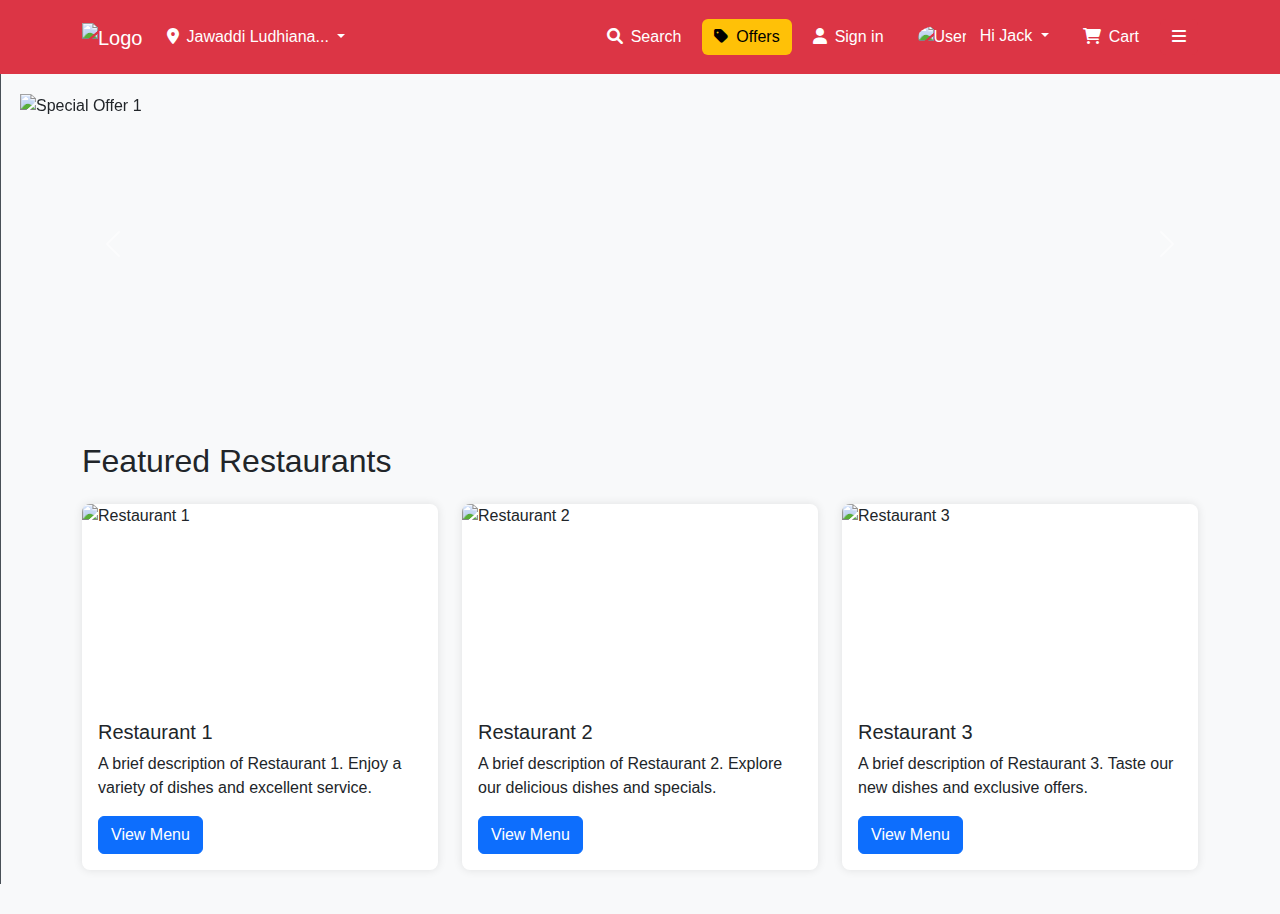
==== index.html @ 4e654ac8 "Add files via upload" ====
<!DOCTYPE html>
<html lang="en">

<head>
    <meta charset="UTF-8">
    <meta name="viewport" content="width=device-width, initial-scale=1.0">
    <title>Food Delivery Website</title>
    <link href="https://cdnjs.cloudflare.com/ajax/libs/bootstrap/5.1.3/css/bootstrap.min.css" rel="stylesheet">
    <link href="https://cdnjs.cloudflare.com/ajax/libs/font-awesome/6.0.0-beta3/css/all.min.css" rel="stylesheet">
    <style>
        /* General Styles */
        body {
            font-family: Arial, sans-serif;
            margin: 0;
            padding: 0;
            background-color: #f8f9fa;
        }

        /* Navbar Styles */
        .bg-primary-style2 {
            background-color: #dc3545;
        }

        .navbar {
            padding: 1rem;
        }

        .navbar-nav .nav-link {
            color: #ffffff;
            padding: 0.5rem 1rem;
            transition: background-color 0.3s ease;
        }

        .navbar-nav .nav-link:hover {
            background-color: rgba(255, 255, 255, 0.1);
            border-radius: 4px;
        }

        .btn-navbar {
            color: #ffffff;
        }

        .btn-offers {
            background-color: #ffc107;
            color: #000000;
            border: none;
        }

        .dropdown-menu {
            border: none;
            box-shadow: 0 0.5rem 1rem rgba(0, 0, 0, 0.15);
        }

        .dropdown-item:hover {
            background-color: #e9ecef;
        }

        .header-user {
            width: 30px;
            height: 30px;
            object-fit: cover;
        }

        /* Sidebar Styles */
        .sidebar {
            width: 0;
            height: 90vh;
            background-color: #343a40;
            color: #ffffff;
            border-right: 1px solid #495057;
            overflow-y: auto;
            transition: width 0.3s ease;
            position: fixed;
            top: 10;
            left: 0;
            z-index: 1000;
        }

        .sidebar-menu {
            list-style-type: none;
            padding: 0;
            margin: 0;
        }

        .sidebar-menu li {
            padding: 15px 20px;
            display: flex;
            align-items: center;
            color: #ffffff;
        }

        .sidebar-menu li:hover {
            background-color: #495057;
        }

        .sidebar-menu li i {
            margin-right: 10px;
        }

        .sidebar-menu li span {
            flex: 1;
        }

        .sidebar-menu .submenu-indicator {
            color: #adb5bd;
        }

        .sidebar-footer {
            position: absolute;
            bottom: 0;
            width: 100%;
            display: flex;
            justify-content: space-around;
            padding: 15px 0;
            border-top: 1px solid #495057;
        }

        .sidebar-footer a {
            color: #ffffff;
            text-decoration: none;
            display: flex;
            flex-direction: column;
            align-items: center;
        }

        .sidebar-footer i {
            font-size: 1.2em;
        }

        /* Content Styles */
        .content {
            margin-left: 0;
            transition: margin-left 0.3s ease;
            padding: 20px;
        }

        .content.sidebar-open {
            margin-left: 250px;
        }

        /* Toggle Button */
        .btn-navbar-toggle {
            color: #ffffff;
            background-color: #dc3545;
            border: none;
        }

        .btn-navbar-toggle:hover {
            background-color: #c82333;
        }

        /* Restaurant and Carousel Styles */
        .restaurant-card {
            border: none;
            border-radius: 8px;
            overflow: hidden;
            box-shadow: 0 0 10px rgba(0, 0, 0, 0.1);
        }

        .restaurant-card img {
            object-fit: cover;
            height: 200px;
            width: 100%;
        }

        .carousel-item img {
            height: 300px;
            object-fit: cover;
            width: 100%;
        }

        .offers-section {
            margin-top: 20px;
        }
    </style>
</head>

<body>
    <header class="bg-primary-style2">
        <nav class="navbar navbar-expand-lg navbar-dark">
            <div class="container">
                <a class="navbar-brand" href="home.html">
                    <img src="https://w7.pngwing.com/pngs/490/22/png-transparent-computer-icons-purchase-order-blog-order-miscellaneous-text-rectangle-thumbnail.png"
                        alt="Logo" class="img-fluid" style="max-height: 40px;">
                </a>
                <button class="navbar-toggler" type="button" data-bs-toggle="collapse" data-bs-target="#navbarNav"
                    aria-controls="navbarNav" aria-expanded="false" aria-label="Toggle navigation">
                    <span class="navbar-toggler-icon"></span>
                </button>
                <div class="collapse navbar-collapse" id="navbarNav">
                    <ul class="navbar-nav me-auto mb-2 mb-lg-0">
                        <li class="nav-item dropdown">
                            <a class="nav-link dropdown-toggle" href="#" id="locationDropdown" role="button"
                                data-bs-toggle="dropdown" aria-expanded="false">
                                <i class="fas fa-map-marker-alt me-2"></i>Jawaddi Ludhiana...
                            </a>
                            <ul class="dropdown-menu" aria-labelledby="locationDropdown">
                                <li><a class="dropdown-item" href="#">New York, USA</a></li>
                                <li><a class="dropdown-item" href="#">London, UK</a></li>
                                <li><a class="dropdown-item" href="#">Paris, France</a></li>
                            </ul>
                        </li>
                    </ul>
                    <div class="d-flex align-items-center">
                        <a href="search.html" class="btn btn-navbar me-2">
                            <i class="fas fa-search me-2"></i>Search
                        </a>
                        <a href="offers.html" class="btn btn-offers me-2">
                            <i class="fas fa-tag me-2"></i>Offers
                        </a>
                        <a href="login.html" class="btn btn-navbar me-2">
                            <i class="fas fa-user me-2"></i>Sign in
                        </a>
                        <div class="dropdown">
                            <button class="btn btn-navbar dropdown-toggle" type="button" id="userDropdown"
                                data-bs-toggle="dropdown" aria-expanded="false">
                                <img src="https://wac-cdn.atlassian.com/dam/jcr:ba03a215-2f45-40f5-8540-b2015223c918/Max-R_Headshot%20(1).jpg?cdnVersion=2211"
                                    alt="User" class="rounded-circle header-user me-2">
                                Hi Jack
                            </button>
                            <ul class="dropdown-menu dropdown-menu-end" aria-labelledby="userDropdown">
                                <li><a class="dropdown-item" href="profile.html">My account</a></li>
                                <li><a class="dropdown-item" href="faq.html">Delivery support</a></li>
                                <li><a class="dropdown-item" href="contact-us.html">Contact us</a></li>
                                <li>
                                    <hr class="dropdown-divider">
                                </li>
                                <li><a class="dropdown-item" href="terms.html">Terms of use</a></li>
                                <li><a class="dropdown-item" href="privacy.html">Privacy policy</a></li>
                                <li>
                                    <hr class="dropdown-divider">
                                </li>
                                <li><a class="dropdown-item" href="login.html">Logout</a></li>
                            </ul>
                        </div>
                        <a href="checkout.html" class="btn btn-navbar ms-2">
                            <i class="fas fa-shopping-cart me-2"></i>Cart
                        </a>
                        <!-- Toggle Button -->
                        <button class="btn btn-navbar btn-navbar-toggle ms-2" id="toggleButton"
                            onclick="toggleSidebar()">
                            <i class="fas fa-bars" id="toggleIcon"></i>
                        </button>
                    </div>
                </div>
            </div>
        </nav>
    </header>

    <!-- Sidebar -->
    <div id="mySidebar" class="sidebar">
        <ul class="sidebar-menu">
            <li><i class="fas fa-home"></i><span>Homepage</span></li>
            <li><i class="fas fa-list"></i><span>My Orders</span></li>
            <li><i class="fas fa-heart"></i><span>Favorites</span></li>
            <li><i class="fas fa-chart-line"></i><span>Trending</span></li>
            <li><i class="fas fa-star"></i><span>Most Popular</span></li>
            <li><i class="fas fa-utensils"></i><span>Restaurant Detail</span></li>
            <li><i class="fas fa-map-marker-alt"></i><span>Live Map</span></li>
            <li><i class="fas fa-user"></i><span>Profile</span><i class="fas fa-chevron-right submenu-indicator"></i>
            </li>
        </ul>
        <div class="sidebar-footer">
            <a href="#"><i class="fas fa-home"></i><span>Home</span></a>
            <a href="#"><i class="fas fa-question-circle"></i><span>FAQ</span></a>
            <a href="#"><i class="fas fa-phone"></i><span>Help</span></a>
        </div>
    </div>

    <div class="content" id="content">
        <!-- Carousel for Offers -->
        <div id="offersCarousel" class="carousel slide">
            <div class="carousel-inner">
                <div class="carousel-item active">
                    <img src="https://via.placeholder.com/1200x300?text=Special+Offer+1" class="d-block w-100"
                        alt="Special Offer 1">
                </div>
                <div class="carousel-item">
                    <img src="https://via.placeholder.com/1200x300?text=Special+Offer+2" class="d-block w-100"
                        alt="Special Offer 2">
                </div>
                <div class="carousel-item">
                    <img src="https://via.placeholder.com/1200x300?text=Special+Offer+3" class="d-block w-100"
                        alt="Special Offer 3">
                </div>
            </div>
            <button class="carousel-control-prev" type="button" data-bs-target="#offersCarousel" data-bs-slide="prev">
                <span class="carousel-control-prev-icon" aria-hidden="true"></span>
                <span class="visually-hidden">Previous</span>
            </button>
            <button class="carousel-control-next" type="button" data-bs-target="#offersCarousel" data-bs-slide="next">
                <span class="carousel-control-next-icon" aria-hidden="true"></span>
                <span class="visually-hidden">Next</span>
            </button>
        </div>

        <!-- Featured Restaurants -->
        <div class="container mt-5">
            <h2 class="mb-4">Featured Restaurants</h2>
            <div class="row">
                <div class="col-md-4 mb-4">
                    <div class="card restaurant-card">
                        <img src="https://via.placeholder.com/350x200?text=Restaurant+1" class="card-img-top"
                            alt="Restaurant 1">
                        <div class="card-body">
                            <h5 class="card-title">Restaurant 1</h5>
                            <p class="card-text">A brief description of Restaurant 1. Enjoy a variety of dishes and
                                excellent service.</p>
                            <a href="#" class="btn btn-primary">View Menu</a>
                        </div>
                    </div>
                </div>
                <div class="col-md-4 mb-4">
                    <div class="card restaurant-card">
                        <img src="https://via.placeholder.com/350x200?text=Restaurant+2" class="card-img-top"
                            alt="Restaurant 2">
                        <div class="card-body">
                            <h5 class="card-title">Restaurant 2</h5>
                            <p class="card-text">A brief description of Restaurant 2. Explore our delicious dishes and
                                specials.</p>
                            <a href="#" class="btn btn-primary">View Menu</a>
                        </div>
                    </div>
                </div>
                <div class="col-md-4 mb-4">
                    <div class="card restaurant-card">
                        <img src="https://via.placeholder.com/350x200?text=Restaurant+3" class="card-img-top"
                            alt="Restaurant 3">
                        <div class="card-body">
                            <h5 class="card-title">Restaurant 3</h5>
                            <p class="card-text">A brief description of Restaurant 3. Taste our new dishes and exclusive
                                offers.</p>
                            <a href="#" class="btn btn-primary">View Menu</a>
                        </div>
                    </div>
                </div>
            </div>
        </div>
    </div>

    <script>
        let sidebarOpen = false;

        function toggleSidebar() {
            const sidebar = document.getElementById("mySidebar");
            const toggleIcon = document.getElementById("toggleIcon");
            const content = document.getElementById("content");

            if (sidebarOpen) {
                // Close the sidebar
                sidebar.style.width = "0";
                content.classList.remove("sidebar-open");
                toggleIcon.classList.remove("fa-times");
                toggleIcon.classList.add("fa-bars");
            } else {
                // Open the sidebar
                sidebar.style.width = "250px";
                content.classList.add("sidebar-open");
                toggleIcon.classList.remove("fa-bars");
                toggleIcon.classList.add("fa-times");
            }

            sidebarOpen = !sidebarOpen;
        }
    </script>

    <script src="https://cdnjs.cloudflare.com/ajax/libs/bootstrap/5.1.3/js/bootstrap.bundle.min.js"></script>
</body>

</html>
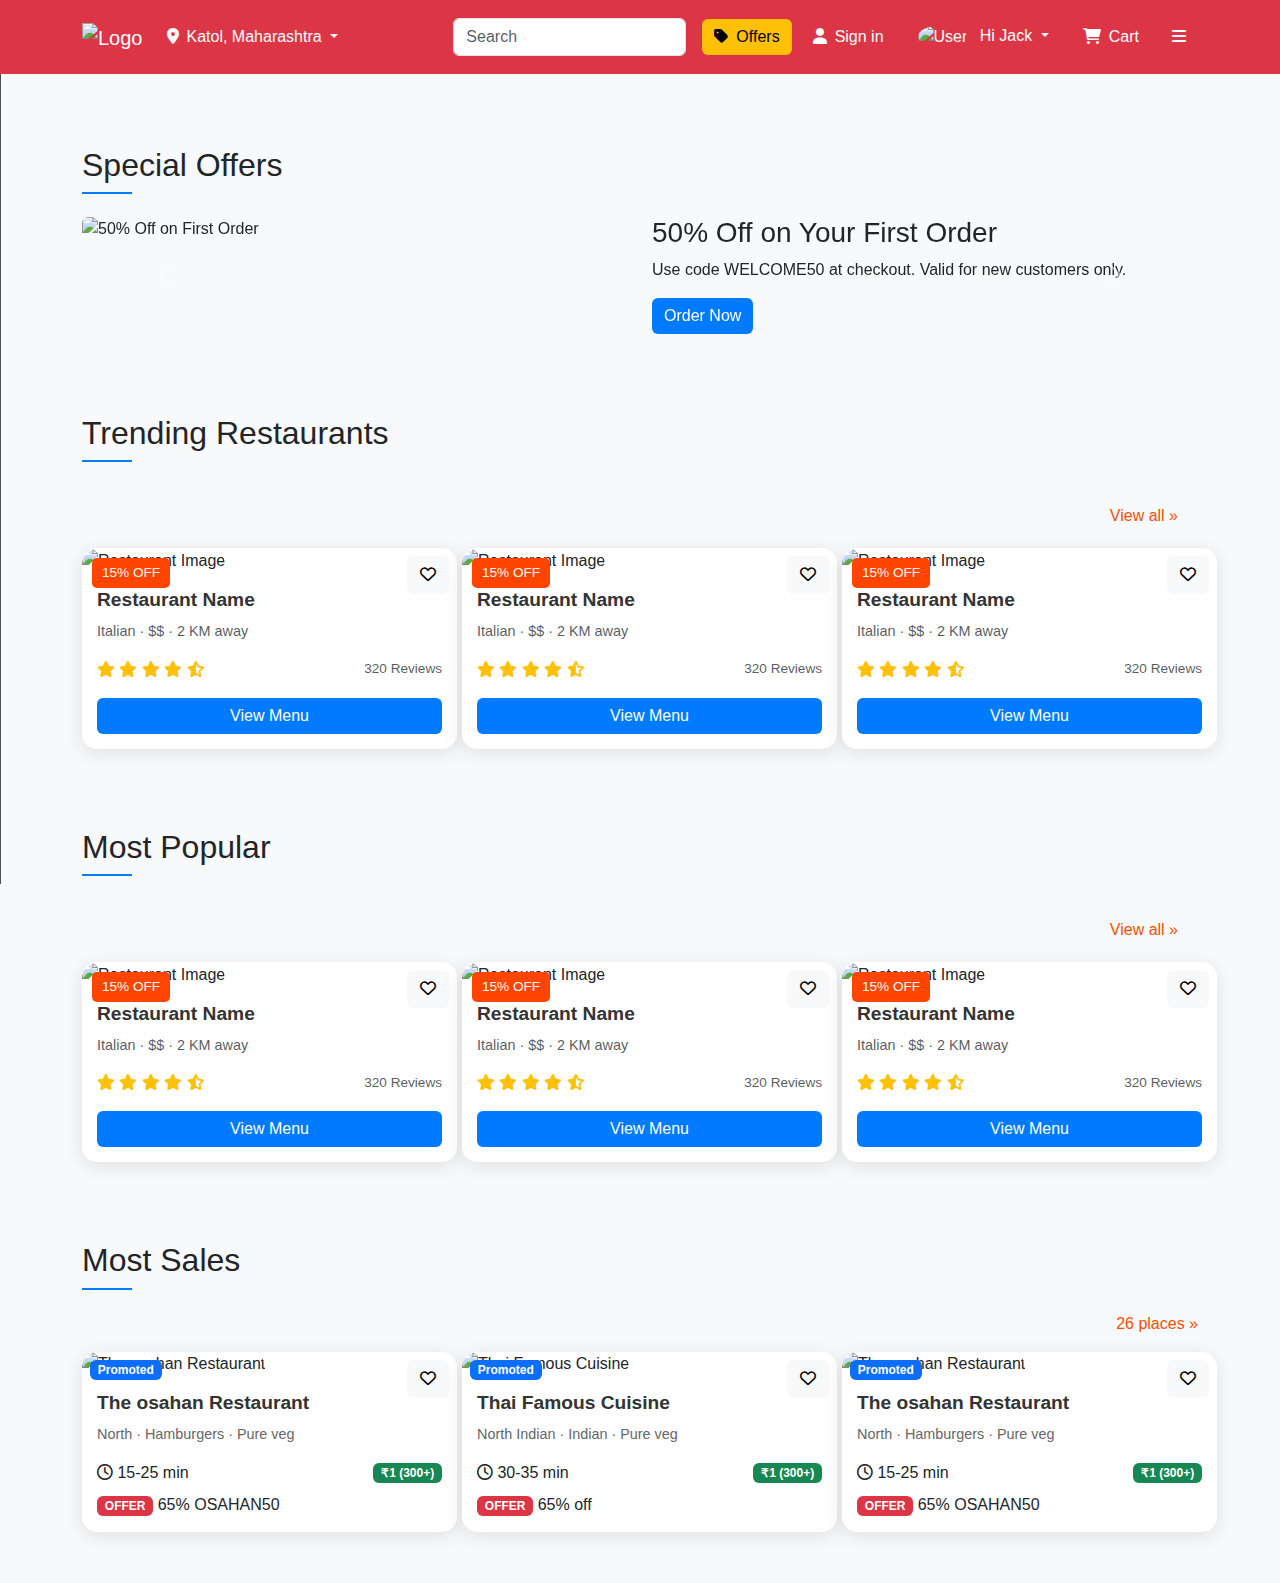
==== commit 12868fcc: "Add files via upload" ====
--- a/index.html
+++ b/index.html
@@ -7,172 +7,9 @@
     <title>Food Delivery Website</title>
     <link href="https://cdnjs.cloudflare.com/ajax/libs/bootstrap/5.1.3/css/bootstrap.min.css" rel="stylesheet">
     <link href="https://cdnjs.cloudflare.com/ajax/libs/font-awesome/6.0.0-beta3/css/all.min.css" rel="stylesheet">
-    <style>
-        /* General Styles */
-        body {
-            font-family: Arial, sans-serif;
-            margin: 0;
-            padding: 0;
-            background-color: #f8f9fa;
-        }
-
-        /* Navbar Styles */
-        .bg-primary-style2 {
-            background-color: #dc3545;
-        }
-
-        .navbar {
-            padding: 1rem;
-        }
-
-        .navbar-nav .nav-link {
-            color: #ffffff;
-            padding: 0.5rem 1rem;
-            transition: background-color 0.3s ease;
-        }
-
-        .navbar-nav .nav-link:hover {
-            background-color: rgba(255, 255, 255, 0.1);
-            border-radius: 4px;
-        }
-
-        .btn-navbar {
-            color: #ffffff;
-        }
-
-        .btn-offers {
-            background-color: #ffc107;
-            color: #000000;
-            border: none;
-        }
-
-        .dropdown-menu {
-            border: none;
-            box-shadow: 0 0.5rem 1rem rgba(0, 0, 0, 0.15);
-        }
-
-        .dropdown-item:hover {
-            background-color: #e9ecef;
-        }
-
-        .header-user {
-            width: 30px;
-            height: 30px;
-            object-fit: cover;
-        }
-
-        /* Sidebar Styles */
-        .sidebar {
-            width: 0;
-            height: 90vh;
-            background-color: #343a40;
-            color: #ffffff;
-            border-right: 1px solid #495057;
-            overflow-y: auto;
-            transition: width 0.3s ease;
-            position: fixed;
-            top: 10;
-            left: 0;
-            z-index: 1000;
-        }
-
-        .sidebar-menu {
-            list-style-type: none;
-            padding: 0;
-            margin: 0;
-        }
-
-        .sidebar-menu li {
-            padding: 15px 20px;
-            display: flex;
-            align-items: center;
-            color: #ffffff;
-        }
-
-        .sidebar-menu li:hover {
-            background-color: #495057;
-        }
-
-        .sidebar-menu li i {
-            margin-right: 10px;
-        }
-
-        .sidebar-menu li span {
-            flex: 1;
-        }
-
-        .sidebar-menu .submenu-indicator {
-            color: #adb5bd;
-        }
-
-        .sidebar-footer {
-            position: absolute;
-            bottom: 0;
-            width: 100%;
-            display: flex;
-            justify-content: space-around;
-            padding: 15px 0;
-            border-top: 1px solid #495057;
-        }
-
-        .sidebar-footer a {
-            color: #ffffff;
-            text-decoration: none;
-            display: flex;
-            flex-direction: column;
-            align-items: center;
-        }
-
-        .sidebar-footer i {
-            font-size: 1.2em;
-        }
-
-        /* Content Styles */
-        .content {
-            margin-left: 0;
-            transition: margin-left 0.3s ease;
-            padding: 20px;
-        }
-
-        .content.sidebar-open {
-            margin-left: 250px;
-        }
-
-        /* Toggle Button */
-        .btn-navbar-toggle {
-            color: #ffffff;
-            background-color: #dc3545;
-            border: none;
-        }
-
-        .btn-navbar-toggle:hover {
-            background-color: #c82333;
-        }
-
-        /* Restaurant and Carousel Styles */
-        .restaurant-card {
-            border: none;
-            border-radius: 8px;
-            overflow: hidden;
-            box-shadow: 0 0 10px rgba(0, 0, 0, 0.1);
-        }
-
-        .restaurant-card img {
-            object-fit: cover;
-            height: 200px;
-            width: 100%;
-        }
-
-        .carousel-item img {
-            height: 300px;
-            object-fit: cover;
-            width: 100%;
-        }
-
-        .offers-section {
-            margin-top: 20px;
-        }
-    </style>
+    <link rel="stylesheet" href="https://fonts.googleapis.com/css?family=Lato:400,400i,700">
+    <link rel="stylesheet" href="style_sheets/style.css">
+    <link rel="icon" type="image/x-icon" href="https://www.transparentpng.com/thumb/food/Ha2HDD-food-cut-out-png.png">
 </head>
 
 <body>
@@ -192,19 +29,19 @@
                         <li class="nav-item dropdown">
                             <a class="nav-link dropdown-toggle" href="#" id="locationDropdown" role="button"
                                 data-bs-toggle="dropdown" aria-expanded="false">
-                                <i class="fas fa-map-marker-alt me-2"></i>Jawaddi Ludhiana...
+                                <i class="fas fa-map-marker-alt me-2"></i>Katol, Maharashtra
                             </a>
                             <ul class="dropdown-menu" aria-labelledby="locationDropdown">
-                                <li><a class="dropdown-item" href="#">New York, USA</a></li>
-                                <li><a class="dropdown-item" href="#">London, UK</a></li>
-                                <li><a class="dropdown-item" href="#">Paris, France</a></li>
+                                <li><a class="dropdown-item" href="#">Warud, Maharashtra</a></li>
+                                <li><a class="dropdown-item" href="#">Paradsinga, Maharashtra</a></li>
+                                <li><a class="dropdown-item" href="#">Savargaon, Maharashtra</a></li>
                             </ul>
                         </li>
                     </ul>
                     <div class="d-flex align-items-center">
-                        <a href="search.html" class="btn btn-navbar me-2">
-                            <i class="fas fa-search me-2"></i>Search
-                        </a>
+                        <form class="d-flex me-2">
+                            <input class="form-control me-2" type="search" placeholder="Search" aria-label="Search">
+                        </form>
                         <a href="offers.html" class="btn btn-offers me-2">
                             <i class="fas fa-tag me-2"></i>Offers
                         </a>
@@ -267,104 +104,338 @@
         </div>
     </div>
 
-    <div class="content" id="content">
-        <!-- Carousel for Offers -->
-        <div id="offersCarousel" class="carousel slide">
-            <div class="carousel-inner">
-                <div class="carousel-item active">
-                    <img src="https://via.placeholder.com/1200x300?text=Special+Offer+1" class="d-block w-100"
-                        alt="Special Offer 1">
-                </div>
-                <div class="carousel-item">
-                    <img src="https://via.placeholder.com/1200x300?text=Special+Offer+2" class="d-block w-100"
-                        alt="Special Offer 2">
-                </div>
-                <div class="carousel-item">
-                    <img src="https://via.placeholder.com/1200x300?text=Special+Offer+3" class="d-block w-100"
-                        alt="Special Offer 3">
-                </div>
-            </div>
-            <button class="carousel-control-prev" type="button" data-bs-target="#offersCarousel" data-bs-slide="prev">
-                <span class="carousel-control-prev-icon" aria-hidden="true"></span>
-                <span class="visually-hidden">Previous</span>
-            </button>
-            <button class="carousel-control-next" type="button" data-bs-target="#offersCarousel" data-bs-slide="next">
-                <span class="carousel-control-next-icon" aria-hidden="true"></span>
-                <span class="visually-hidden">Next</span>
-            </button>
+    <div id="content" class="content">
+        <!-- Improved Offers Section -->
+        <section class="offers-section">
+            <div class="container">
+                <h2 class="section-title">Special Offers</h2>
+                <div id="offersCarousel" class="carousel slide" data-bs-ride="carousel">
+                    <div class="carousel-inner">
+                        <div class="carousel-item active">
+                            <div class="row">
+                                <div class="col-md-6">
+                                    <img src="https://via.placeholder.com/600x300?text=50%+Off+on+First+Order"
+                                        alt="50% Off on First Order" class="img-fluid rounded">
+                                </div>
+                                <div class="col-md-6 d-flex align-items-center">
+                                    <div>
+                                        <h3>50% Off on Your First Order</h3>
+                                        <p>Use code WELCOME50 at checkout. Valid for new customers only.</p>
+                                        <a href="#" class="btn btn-primary">Order Now</a>
+                                    </div>
+                                </div>
+                            </div>
+                        </div>
+                        <div class="carousel-item">
+                            <div class="row">
+                                <div class="col-md-6">
+                                    <img src="https://via.placeholder.com/600x300?text=Free+Delivery"
+                                        alt="Free Delivery" class="img-fluid rounded">
+                                </div>
+                                <div class="col-md-6 d-flex align-items-center">
+                                    <div>
+                                        <h3>Free Delivery on Orders Over $30</h3>
+                                        <p>Enjoy free delivery on all orders above $30. Limited time offer!</p>
+                                        <a href="#" class="btn btn-primary">Explore Menu</a>
+                                    </div>
+                                </div>
+                            </div>
+                        </div>
+                    </div>
+                    <button class="carousel-control-prev" type="button" data-bs-target="#offersCarousel"
+                        data-bs-slide="prev">
+                        <span class="carousel-control-prev-icon" aria-hidden="true"></span>
+                        <span class="visually-hidden">Previous</span>
+                    </button>
+                    <button class="carousel-control-next" type="button" data-bs-target="#offersCarousel"
+                        data-bs-slide="next">
+                        <span class="carousel-control-next-icon" aria-hidden="true"></span>
+                        <span class="visually-hidden">Next</span>
+                    </button>
+                </div>
+            </div>
+        </section>
+
+        <div class="container mt-5">
+            <h2 class="section-title">Trending Restaurants</h2>
+            <a href="trending.html" class=" btn-link"
+                style="display: flex; justify-content: flex-end; color: rgb(244, 80, 4); margin: 20px; text-decoration: none;">View
+                all »</a>
+            <div class="row">
+                <div class="col-md-4 mb-4">
+                    <div class="card restaurant-card">
+                        <div class="card-media position-relative">
+                            <img src="https://via.placeholder.com/350x200" class="card-img-top" alt="Restaurant Image">
+                            <div class="card-offer-badge">15% OFF</div>
+                            <button class="btn btn-light position-absolute top-0 end-0 m-2"><i
+                                    class="far fa-heart"></i></button>
+                        </div>
+                        <div class="card-body">
+                            <h5 class="card-title">Restaurant Name</h5>
+                            <p class="card-text text-muted">Italian · $$ · 2 KM away</p>
+                            <div class="ratings d-flex justify-content-between align-items-center">
+                                <div class="stars text-warning">
+                                    <span class="fa fa-star"></span>
+                                    <span class="fa fa-star"></span>
+                                    <span class="fa fa-star"></span>
+                                    <span class="fa fa-star"></span>
+                                    <span class="fa fa-star-half-alt"></span>
+                                </div>
+                                <span class="reviews text-muted">320 Reviews</span>
+                            </div>
+                            <a href="#" class="btn btn-primary mt-3 w-100">View Menu</a>
+                        </div>
+                    </div>
+                </div>
+                <div class="col-md-4 mb-4">
+                    <div class="card restaurant-card">
+                        <div class="card-media position-relative">
+                            <img src="https://via.placeholder.com/350x200" class="card-img-top" alt="Restaurant Image">
+                            <div class="card-offer-badge">15% OFF</div>
+                            <button class="btn btn-light position-absolute top-0 end-0 m-2"><i
+                                    class="far fa-heart"></i></button>
+                        </div>
+                        <div class="card-body">
+                            <h5 class="card-title">Restaurant Name</h5>
+                            <p class="card-text text-muted">Italian · $$ · 2 KM away</p>
+                            <div class="ratings d-flex justify-content-between align-items-center">
+                                <div class="stars text-warning">
+                                    <span class="fa fa-star"></span>
+                                    <span class="fa fa-star"></span>
+                                    <span class="fa fa-star"></span>
+                                    <span class="fa fa-star"></span>
+                                    <span class="fa fa-star-half-alt"></span>
+                                </div>
+                                <span class="reviews text-muted">320 Reviews</span>
+                            </div>
+                            <a href="#" class="btn btn-primary mt-3 w-100">View Menu</a>
+                        </div>
+                    </div>
+                </div>
+                <div class="col-md-4 mb-4">
+                    <div class="card restaurant-card">
+                        <div class="card-media position-relative">
+                            <img src="https://via.placeholder.com/350x200" class="card-img-top" alt="Restaurant Image">
+                            <div class="card-offer-badge">15% OFF</div>
+                            <button class="btn btn-light position-absolute top-0 end-0 m-2"><i
+                                    class="far fa-heart"></i></button>
+                        </div>
+                        <div class="card-body">
+                            <h5 class="card-title">Restaurant Name</h5>
+                            <p class="card-text text-muted">Italian · $$ · 2 KM away</p>
+                            <div class="ratings d-flex justify-content-between align-items-center">
+                                <div class="stars text-warning">
+                                    <span class="fa fa-star"></span>
+                                    <span class="fa fa-star"></span>
+                                    <span class="fa fa-star"></span>
+                                    <span class="fa fa-star"></span>
+                                    <span class="fa fa-star-half-alt"></span>
+                                </div>
+                                <span class="reviews text-muted">320 Reviews</span>
+                            </div>
+                            <a href="#" class="btn btn-primary mt-3 w-100">View Menu</a>
+                        </div>
+                    </div>
+                </div>
+                <!-- Repeat for other restaurants -->
+            </div>
         </div>
-
-        <!-- Featured Restaurants -->
         <div class="container mt-5">
-            <h2 class="mb-4">Featured Restaurants</h2>
+            <h2 class="section-title">Most Popular</h2>
+            <a href="popular.html" class=" btn-link"
+                style="display: flex; justify-content: flex-end; color: rgb(244, 80, 4); margin: 20px; text-decoration: none;">View
+                all »</a>
             <div class="row">
                 <div class="col-md-4 mb-4">
                     <div class="card restaurant-card">
-                        <img src="https://via.placeholder.com/350x200?text=Restaurant+1" class="card-img-top"
-                            alt="Restaurant 1">
-                        <div class="card-body">
-                            <h5 class="card-title">Restaurant 1</h5>
-                            <p class="card-text">A brief description of Restaurant 1. Enjoy a variety of dishes and
-                                excellent service.</p>
-                            <a href="#" class="btn btn-primary">View Menu</a>
-                        </div>
-                    </div>
-                </div>
-                <div class="col-md-4 mb-4">
-                    <div class="card restaurant-card">
-                        <img src="https://via.placeholder.com/350x200?text=Restaurant+2" class="card-img-top"
-                            alt="Restaurant 2">
-                        <div class="card-body">
-                            <h5 class="card-title">Restaurant 2</h5>
-                            <p class="card-text">A brief description of Restaurant 2. Explore our delicious dishes and
-                                specials.</p>
-                            <a href="#" class="btn btn-primary">View Menu</a>
-                        </div>
-                    </div>
-                </div>
-                <div class="col-md-4 mb-4">
-                    <div class="card restaurant-card">
-                        <img src="https://via.placeholder.com/350x200?text=Restaurant+3" class="card-img-top"
-                            alt="Restaurant 3">
-                        <div class="card-body">
-                            <h5 class="card-title">Restaurant 3</h5>
-                            <p class="card-text">A brief description of Restaurant 3. Taste our new dishes and exclusive
-                                offers.</p>
-                            <a href="#" class="btn btn-primary">View Menu</a>
-                        </div>
-                    </div>
-                </div>
+                        <div class="card-media position-relative">
+                            <img src="https://via.placeholder.com/350x200" class="card-img-top" alt="Restaurant Image">
+                            <div class="card-offer-badge">15% OFF</div>
+                            <button class="btn btn-light position-absolute top-0 end-0 m-2"><i
+                                    class="far fa-heart"></i></button>
+                        </div>
+                        <div class="card-body">
+                            <h5 class="card-title">Restaurant Name</h5>
+                            <p class="card-text text-muted">Italian · $$ · 2 KM away</p>
+                            <div class="ratings d-flex justify-content-between align-items-center">
+                                <div class="stars text-warning">
+                                    <span class="fa fa-star"></span>
+                                    <span class="fa fa-star"></span>
+                                    <span class="fa fa-star"></span>
+                                    <span class="fa fa-star"></span>
+                                    <span class="fa fa-star-half-alt"></span>
+                                </div>
+                                <span class="reviews text-muted">320 Reviews</span>
+                            </div>
+                            <a href="#" class="btn btn-primary mt-3 w-100">View Menu</a>
+                        </div>
+                    </div>
+                </div>
+                <div class="col-md-4 mb-4">
+                    <div class="card restaurant-card">
+                        <div class="card-media position-relative">
+                            <img src="https://via.placeholder.com/350x200" class="card-img-top" alt="Restaurant Image">
+                            <div class="card-offer-badge">15% OFF</div>
+                            <button class="btn btn-light position-absolute top-0 end-0 m-2"><i
+                                    class="far fa-heart"></i></button>
+                        </div>
+                        <div class="card-body">
+                            <h5 class="card-title">Restaurant Name</h5>
+                            <p class="card-text text-muted">Italian · $$ · 2 KM away</p>
+                            <div class="ratings d-flex justify-content-between align-items-center">
+                                <div class="stars text-warning">
+                                    <span class="fa fa-star"></span>
+                                    <span class="fa fa-star"></span>
+                                    <span class="fa fa-star"></span>
+                                    <span class="fa fa-star"></span>
+                                    <span class="fa fa-star-half-alt"></span>
+                                </div>
+                                <span class="reviews text-muted">320 Reviews</span>
+                            </div>
+                            <a href="#" class="btn btn-primary mt-3 w-100">View Menu</a>
+                        </div>
+                    </div>
+                </div>
+                <div class="col-md-4 mb-4">
+                    <div class="card restaurant-card">
+                        <div class="card-media position-relative">
+                            <img src="https://via.placeholder.com/350x200" class="card-img-top" alt="Restaurant Image">
+                            <div class="card-offer-badge">15% OFF</div>
+                            <button class="btn btn-light position-absolute top-0 end-0 m-2"><i
+                                    class="far fa-heart"></i></button>
+                        </div>
+                        <div class="card-body">
+                            <h5 class="card-title">Restaurant Name</h5>
+                            <p class="card-text text-muted">Italian · $$ · 2 KM away</p>
+                            <div class="ratings d-flex justify-content-between align-items-center">
+                                <div class="stars text-warning">
+                                    <span class="fa fa-star"></span>
+                                    <span class="fa fa-star"></span>
+                                    <span class="fa fa-star"></span>
+                                    <span class="fa fa-star"></span>
+                                    <span class="fa fa-star-half-alt"></span>
+                                </div>
+                                <span class="reviews text-muted">320 Reviews</span>
+                            </div>
+                            <a href="#" class="btn btn-primary mt-3 w-100">View Menu</a>
+                        </div>
+                    </div>
+                </div>
+                <!-- Repeat for other restaurants -->
             </div>
         </div>
-    </div>
-
-    <script>
-        let sidebarOpen = false;
-
-        function toggleSidebar() {
-            const sidebar = document.getElementById("mySidebar");
-            const toggleIcon = document.getElementById("toggleIcon");
-            const content = document.getElementById("content");
-
-            if (sidebarOpen) {
-                // Close the sidebar
-                sidebar.style.width = "0";
-                content.classList.remove("sidebar-open");
-                toggleIcon.classList.remove("fa-times");
-                toggleIcon.classList.add("fa-bars");
-            } else {
-                // Open the sidebar
-                sidebar.style.width = "250px";
-                content.classList.add("sidebar-open");
-                toggleIcon.classList.remove("fa-bars");
-                toggleIcon.classList.add("fa-times");
+        <div class="container mt-5">
+            <h2 class="section-title">Most Sales</h2>
+            <div class="d-flex justify-content-between align-items-center mb-3">
+                <span></span>
+                <a href="#" class="btn-link" style="color: rgb(244, 80, 4); text-decoration: none;">26 places »</a>
+            </div>
+
+            <div class="row">
+                <div class="col-md-4 mb-4">
+                    <div class="card restaurant-card">
+                        <div class="card-media position-relative">
+                            <img src="https://via.placeholder.com/350x200?text=The+osahan+Restaurant"
+                                class="card-img-top" alt="The osahan Restaurant">
+                            <span class="badge bg-primary position-absolute top-0 start-0 m-2">Promoted</span>
+                            <button class="btn btn-light position-absolute top-0 end-0 m-2"><i
+                                    class="far fa-heart"></i></button>
+                        </div>
+                        <div class="card-body">
+                            <h5 class="card-title">The osahan Restaurant</h5>
+                            <p class="card-text">North · Hamburgers · Pure veg</p>
+                            <div class="d-flex justify-content-between align-items-center">
+                                <span><i class="far fa-clock"></i> 15-25 min</span>
+                                <span class="badge bg-success">₹1 (300+)</span>
+                            </div>
+                            <div class="mt-2">
+                                <span class="badge bg-danger">OFFER</span>
+                                <span>65% OSAHAN50</span>
+                            </div>
+                        </div>
+                    </div>
+                </div>
+
+                <div class="col-md-4 mb-4">
+                    <div class="card restaurant-card">
+                        <div class="card-media position-relative">
+                            <img src="https://via.placeholder.com/350x200?text=Thai+Famous+Cuisine" class="card-img-top"
+                                alt="Thai Famous Cuisine">
+                            <span class="badge bg-primary position-absolute top-0 start-0 m-2">Promoted</span>
+                            <button class="btn btn-light position-absolute top-0 end-0 m-2"><i
+                                    class="far fa-heart"></i></button>
+                        </div>
+                        <div class="card-body">
+                            <h5 class="card-title">Thai Famous Cuisine</h5>
+                            <p class="card-text">North Indian · Indian · Pure veg</p>
+                            <div class="d-flex justify-content-between align-items-center">
+                                <span><i class="far fa-clock"></i> 30-35 min</span>
+                                <span class="badge bg-success">₹1 (300+)</span>
+                            </div>
+                            <div class="mt-2">
+                                <span class="badge bg-danger">OFFER</span>
+                                <span>65% off</span>
+                            </div>
+                        </div>
+                    </div>
+                </div>
+
+                <div class="col-md-4 mb-4">
+                    <div class="card restaurant-card">
+                        <div class="card-media position-relative">
+                            <img src="https://via.placeholder.com/350x200?text=The+osahan+Restaurant"
+                                class="card-img-top" alt="The osahan Restaurant">
+                            <span class="badge bg-primary position-absolute top-0 start-0 m-2">Promoted</span>
+                            <button class="btn btn-light position-absolute top-0 end-0 m-2"><i
+                                    class="far fa-heart"></i></button>
+                        </div>
+                        <div class="card-body">
+                            <h5 class="card-title">The osahan Restaurant</h5>
+                            <p class="card-text">North · Hamburgers · Pure veg</p>
+                            <div class="d-flex justify-content-between align-items-center">
+                                <span><i class="far fa-clock"></i> 15-25 min</span>
+                                <span class="badge bg-success">₹1 (300+)</span>
+                            </div>
+                            <div class="mt-2">
+                                <span class="badge bg-danger">OFFER</span>
+                                <span>65% OSAHAN50</span>
+                            </div>
+                        </div>
+                    </div>
+                </div>
+            </div>
+        </div>
+        <script>
+            let sidebarOpen = false;
+
+            function toggleSidebar() {
+                const sidebar = document.getElementById("mySidebar");
+                const toggleIcon = document.getElementById("toggleIcon");
+                const content = document.getElementById("content");
+                const body = document.body; // Reference to the body
+
+                if (sidebarOpen) {
+                    // Close the sidebar
+                    sidebar.style.width = "0";
+                    content.classList.remove("sidebar-open");
+                    toggleIcon.classList.remove("fa-times");
+                    toggleIcon.classList.add("fa-bars");
+                    body.classList.remove("sidebar-open"); // Remove class from body
+                } else {
+                    // Open the sidebar
+                    sidebar.style.width = "250px";
+                    content.classList.add("sidebar-open");
+                    toggleIcon.classList.remove("fa-bars");
+                    toggleIcon.classList.add("fa-times");
+                    body.classList.add("sidebar-open"); // Add class to body
+                }
+
+                sidebarOpen = !sidebarOpen;
             }
 
-            sidebarOpen = !sidebarOpen;
-        }
-    </script>
-
-    <script src="https://cdnjs.cloudflare.com/ajax/libs/bootstrap/5.1.3/js/bootstrap.bundle.min.js"></script>
+        </script>
+
+        <script src="https://cdnjs.cloudflare.com/ajax/libs/bootstrap/5.1.3/js/bootstrap.bundle.min.js"></script>
 </body>
 
 </html>--- a/style_sheets/style.css
+++ b/style_sheets/style.css
@@ -0,0 +1,283 @@
+ /* General Styles */
+ body {
+    font-family: Arial, sans-serif;
+    margin: 0;
+    padding: 0;
+    background-color: #f8f9fa;
+}
+
+/* Navbar Styles */
+.bg-primary-style2 {
+    background-color: #dc3545;
+}
+
+.navbar {
+    padding: 1rem;
+}
+
+.navbar-nav .nav-link {
+    color: #ffffff;
+    padding: 0.5rem 1rem;
+    transition: background-color 0.3s ease;
+}
+
+.navbar-nav .nav-link:hover {
+    background-color: rgba(255, 255, 255, 0.1);
+    border-radius: 4px;
+}
+
+.btn-navbar {
+    color: #ffffff;
+}
+
+.btn-offers {
+    background-color: #ffc107;
+    color: #000000;
+    border: none;
+}
+
+.dropdown-menu {
+    border: none;
+    box-shadow: 0 0.5rem 1rem rgba(0, 0, 0, 0.15);
+}
+
+.dropdown-item:hover {
+    background-color: #e9ecef;
+}
+
+.header-user {
+    width: 30px;
+    height: 30px;
+    object-fit: cover;
+}
+
+/* Sidebar Styles */
+.sidebar {
+    width: 0;
+    height: 90vh;
+    background-color: #343a40;
+    color: #ffffff;
+    border-right: 1px solid #495057;
+    overflow-y: auto;
+    transition: width 0.3s ease;
+    position: fixed;
+    top: 10;
+    left: 0;
+    z-index: 1000;
+}
+
+.sidebar-menu {
+    list-style-type: none;
+    padding: 0;
+    margin: 0;
+}
+
+.sidebar-menu li {
+    padding: 15px 20px;
+    display: flex;
+    align-items: center;
+    color: #ffffff;
+}
+
+.sidebar-menu li:hover {
+    background-color: #495057;
+}
+
+.sidebar-menu li i {
+    margin-right: 10px;
+}
+
+.sidebar-menu li span {
+    flex: 1;
+}
+
+.sidebar-menu .submenu-indicator {
+    color: #ffffff;
+}
+
+.sidebar-footer {
+    position: absolute;
+    bottom: 0;
+    width: 100%;
+    display: flex;
+    justify-content: space-around;
+    padding: 15px 0;
+    border-top: 1px solid #495057;
+}
+
+.sidebar-footer a {
+    color: #ffffff;
+    text-decoration: none;
+    display: flex;
+    flex-direction: column;
+    align-items: center;
+}
+
+.sidebar-footer i {
+    font-size: 1.2em;
+}
+
+body.sidebar-open {
+    overflow: hidden;
+}
+
+/* Content Styles */
+.content {
+    margin-left: 0;
+    transition: margin-left 0.3s ease;
+    padding: 20px;
+}
+
+.content.sidebar-open {
+    margin-left: 250px;
+}
+
+/* Toggle Button */
+.btn-navbar-toggle {
+    color: #ffffff;
+    background-color: #dc3545;
+    border: none;
+}
+
+.btn-navbar-toggle:hover {
+    background-color: #c82333;
+}
+
+/* Restaurant and Carousel Styles */
+.restaurant-card {
+    border: none;
+    border-radius: 8px;
+    overflow: hidden;
+    box-shadow: 0 0 10px rgba(0, 0, 0, 0.1);
+}
+
+.restaurant-card img {
+    object-fit: cover;
+    height: 200px;
+    width: 100%;
+}
+
+.carousel-item img {
+    height: 300px;
+    object-fit: cover;
+    width: 100%;
+}
+
+.offers-section {
+    margin-top: 20px;
+}
+
+.offers-section {
+    background-color: #f8f9fa;
+    padding: 2rem 0;
+}
+
+.restaurant-card {
+    transition: transform 0.3s;
+}
+
+.restaurant-card:hover {
+    transform: translateY(-5px);
+}
+
+.section-title {
+    position: relative;
+    display: inline-block;
+    margin-bottom: 2rem;
+}
+
+.section-title::after {
+    content: '';
+    position: absolute;
+    left: 0;
+    bottom: -10px;
+    width: 50px;
+    height: 2px;
+    background-color: #007bff;
+}
+
+.card-image-container {
+    position: relative;
+}
+
+.card-img-top {
+    width: 100%;
+    height: 180px;
+    object-fit: cover;
+}
+
+.card {
+    background-color: #fff;
+    box-shadow: 10px 10px 40px 2px rgba(128, 128, 128, 0.4);
+    display: inline-block;
+    width: 375px;
+    border-radius: 10px;
+}
+
+
+.restaurant-card {
+    background: #fff;
+    border-radius: 15px;
+    box-shadow: 0 4px 20px rgba(0, 0, 0, 0.1);
+    transition: transform 0.3s ease, box-shadow 0.3s ease;
+    overflow: hidden;
+}
+
+.restaurant-card:hover {
+    transform: translateY(-10px);
+    box-shadow: 0 6px 30px rgba(0, 0, 0, 0.15);
+}
+
+.card-media img {
+    width: 100%;
+    height: 220px;
+    object-fit: cover;
+    border-radius: 15px 15px 0 0;
+}
+
+.card-offer-badge {
+    position: absolute;
+    top: 10px;
+    left: 10px;
+    background-color: #ff4500;
+    color: white;
+    padding: 5px 10px;
+    border-radius: 5px;
+    font-size: 0.85em;
+}
+
+.card-body {
+    padding: 15px;
+}
+
+.card-title {
+    margin-bottom: 10px;
+    font-size: 1.2em;
+    font-weight: bold;
+    color: #333;
+}
+
+.card-text {
+    font-size: 0.9em;
+    color: #666;
+    margin-bottom: 15px;
+}
+
+.ratings .stars {
+    color: #ffc107;
+}
+
+.ratings .reviews {
+    font-size: 0.85em;
+    color: #999;
+}
+
+.btn-primary {
+    background-color: #007bff;
+    border: none;
+    transition: background-color 0.3s ease;
+}
+
+.btn-primary:hover {
+    background-color: #0056b3;
+}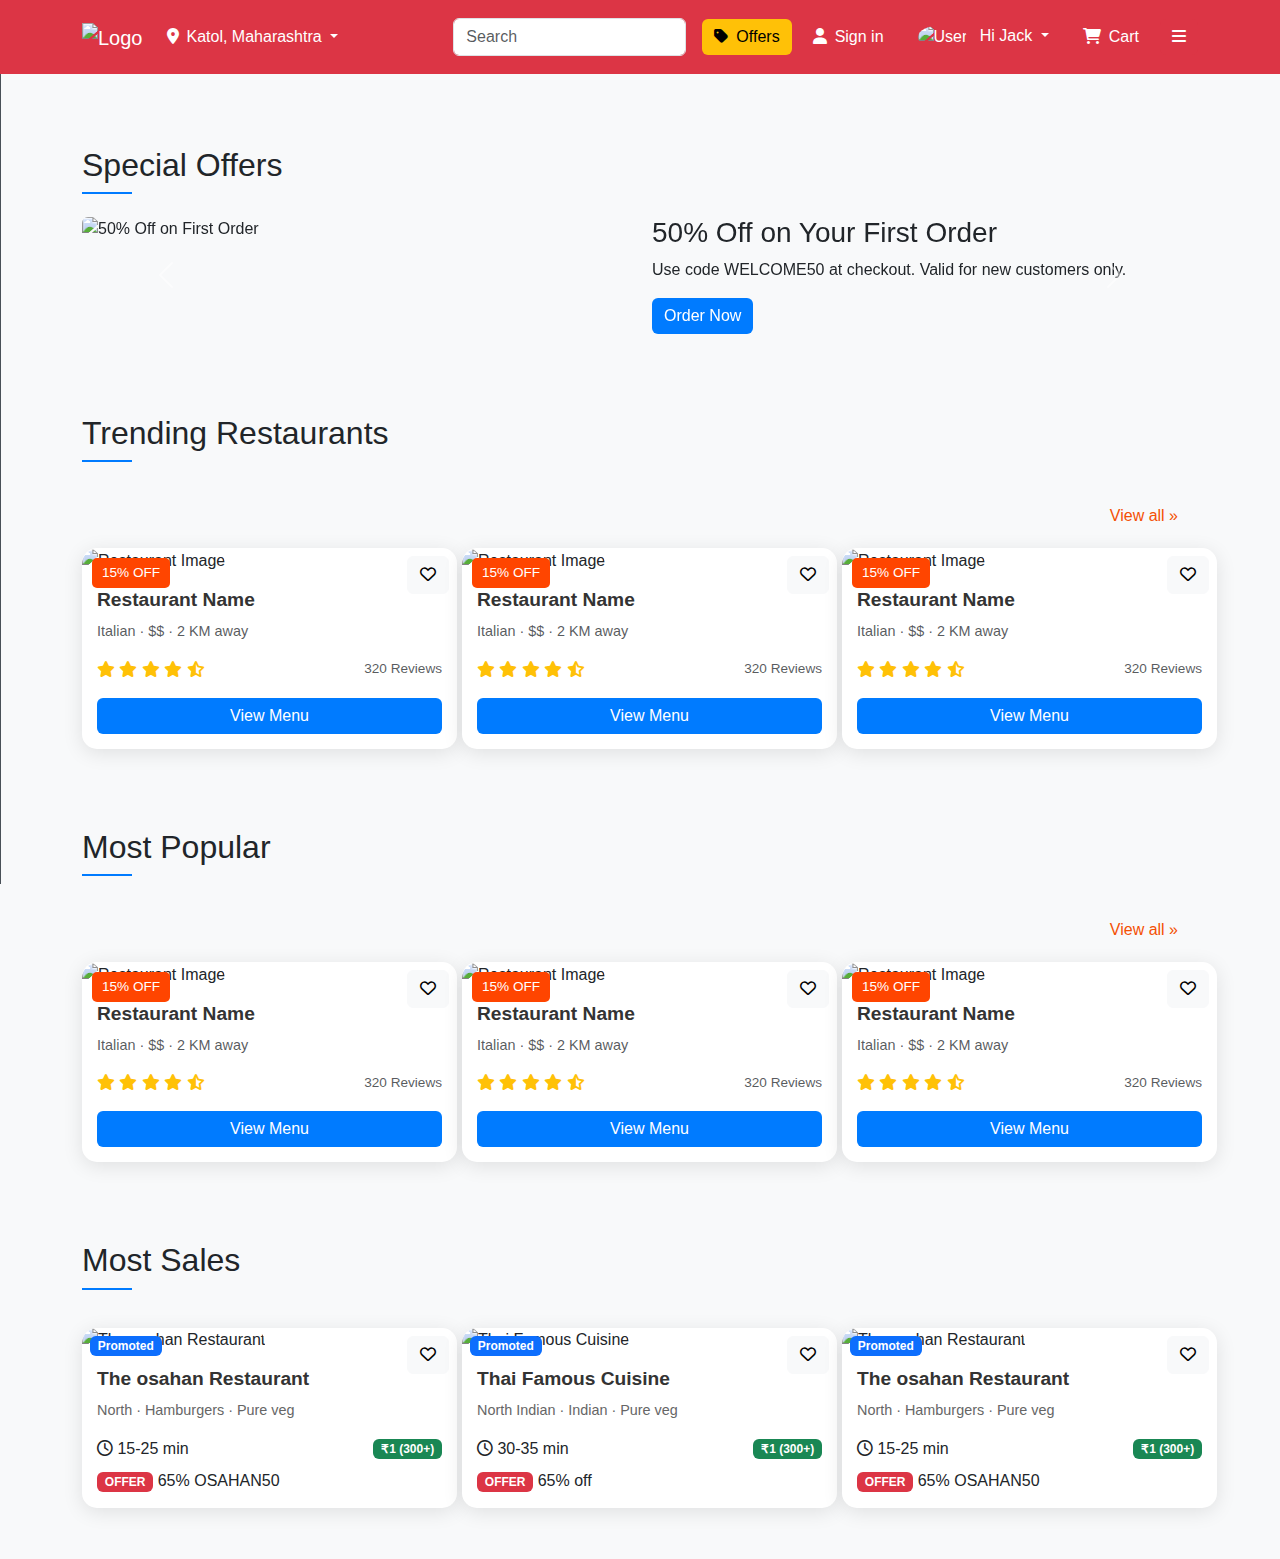
==== commit 57ec4714: "Add files via upload" ====
--- a/index.html
+++ b/index.html
@@ -5,6 +5,7 @@
     <meta charset="UTF-8">
     <meta name="viewport" content="width=device-width, initial-scale=1.0">
     <title>Food Delivery Website</title>
+    <!-- +++++++ Bootstrap,External CSS , favicon links++++++++ -->
     <link href="https://cdnjs.cloudflare.com/ajax/libs/bootstrap/5.1.3/css/bootstrap.min.css" rel="stylesheet">
     <link href="https://cdnjs.cloudflare.com/ajax/libs/font-awesome/6.0.0-beta3/css/all.min.css" rel="stylesheet">
     <link rel="stylesheet" href="https://fonts.googleapis.com/css?family=Lato:400,400i,700">
@@ -13,6 +14,7 @@
 </head>
 
 <body>
+    <!-- ========================== Header Section Sarts ========================== -->
     <header class="bg-primary-style2">
         <nav class="navbar navbar-expand-lg navbar-dark">
             <div class="container">
@@ -83,8 +85,9 @@
             </div>
         </nav>
     </header>
-
-    <!-- Sidebar -->
+    <!-- ========================== Header Section Ends ========================== -->
+
+    <!-- ========================== Navbar Section Starts ========================== -->
     <div id="mySidebar" class="sidebar">
         <ul class="sidebar-menu">
             <li><i class="fas fa-home"></i><span>Homepage</span></li>
@@ -103,9 +106,11 @@
             <a href="#"><i class="fas fa-phone"></i><span>Help</span></a>
         </div>
     </div>
-
+    <!-- ========================== Navbar Section Ends ========================== -->
+    <!-- ========================== Hero Section Starts ========================== -->
     <div id="content" class="content">
         <!-- Improved Offers Section -->
+        <!-- ========================== Offers Courosel Section Sarts ========================== -->
         <section class="offers-section">
             <div class="container">
                 <h2 class="section-title">Special Offers</h2>
@@ -155,7 +160,8 @@
                 </div>
             </div>
         </section>
-
+        <!-- ========================== Offers Section Ends ========================== -->
+        <!-- ========================== Trending Section Starts ========================== -->
         <div class="container mt-5">
             <h2 class="section-title">Trending Restaurants</h2>
             <a href="trending.html" class=" btn-link"
@@ -240,6 +246,9 @@
                 <!-- Repeat for other restaurants -->
             </div>
         </div>
+        <!-- ========================== Trending Section Ends ========================== -->
+
+        <!-- ========================== Most Popular Section Starts ========================== -->
         <div class="container mt-5">
             <h2 class="section-title">Most Popular</h2>
             <a href="popular.html" class=" btn-link"
@@ -324,11 +333,13 @@
                 <!-- Repeat for other restaurants -->
             </div>
         </div>
+        <!-- ========================== Most Popular Section Ends ========================== -->
+
+        <!-- ========================== Most Sales Section Starts ========================== -->
         <div class="container mt-5">
             <h2 class="section-title">Most Sales</h2>
             <div class="d-flex justify-content-between align-items-center mb-3">
                 <span></span>
-                <a href="#" class="btn-link" style="color: rgb(244, 80, 4); text-decoration: none;">26 places »</a>
             </div>
 
             <div class="row">
@@ -405,7 +416,9 @@
                 </div>
             </div>
         </div>
+        <!-- ========================== Most Sales Section Ends ========================== -->
         <script>
+            // Script For Sidebar Functionality
             let sidebarOpen = false;
 
             function toggleSidebar() {
@@ -434,7 +447,7 @@
             }
 
         </script>
-
+        <!-- Script link for bootstrap -->
         <script src="https://cdnjs.cloudflare.com/ajax/libs/bootstrap/5.1.3/js/bootstrap.bundle.min.js"></script>
 </body>
 
--- a/style_sheets/style.css
+++ b/style_sheets/style.css
@@ -196,6 +196,7 @@
     background-color: #007bff;
 }
 
+/* Restaurant Cards Styling */
 .card-image-container {
     position: relative;
 }
@@ -271,7 +272,7 @@
     font-size: 0.85em;
     color: #999;
 }
-
+/* Button styling */
 .btn-primary {
     background-color: #007bff;
     border: none;
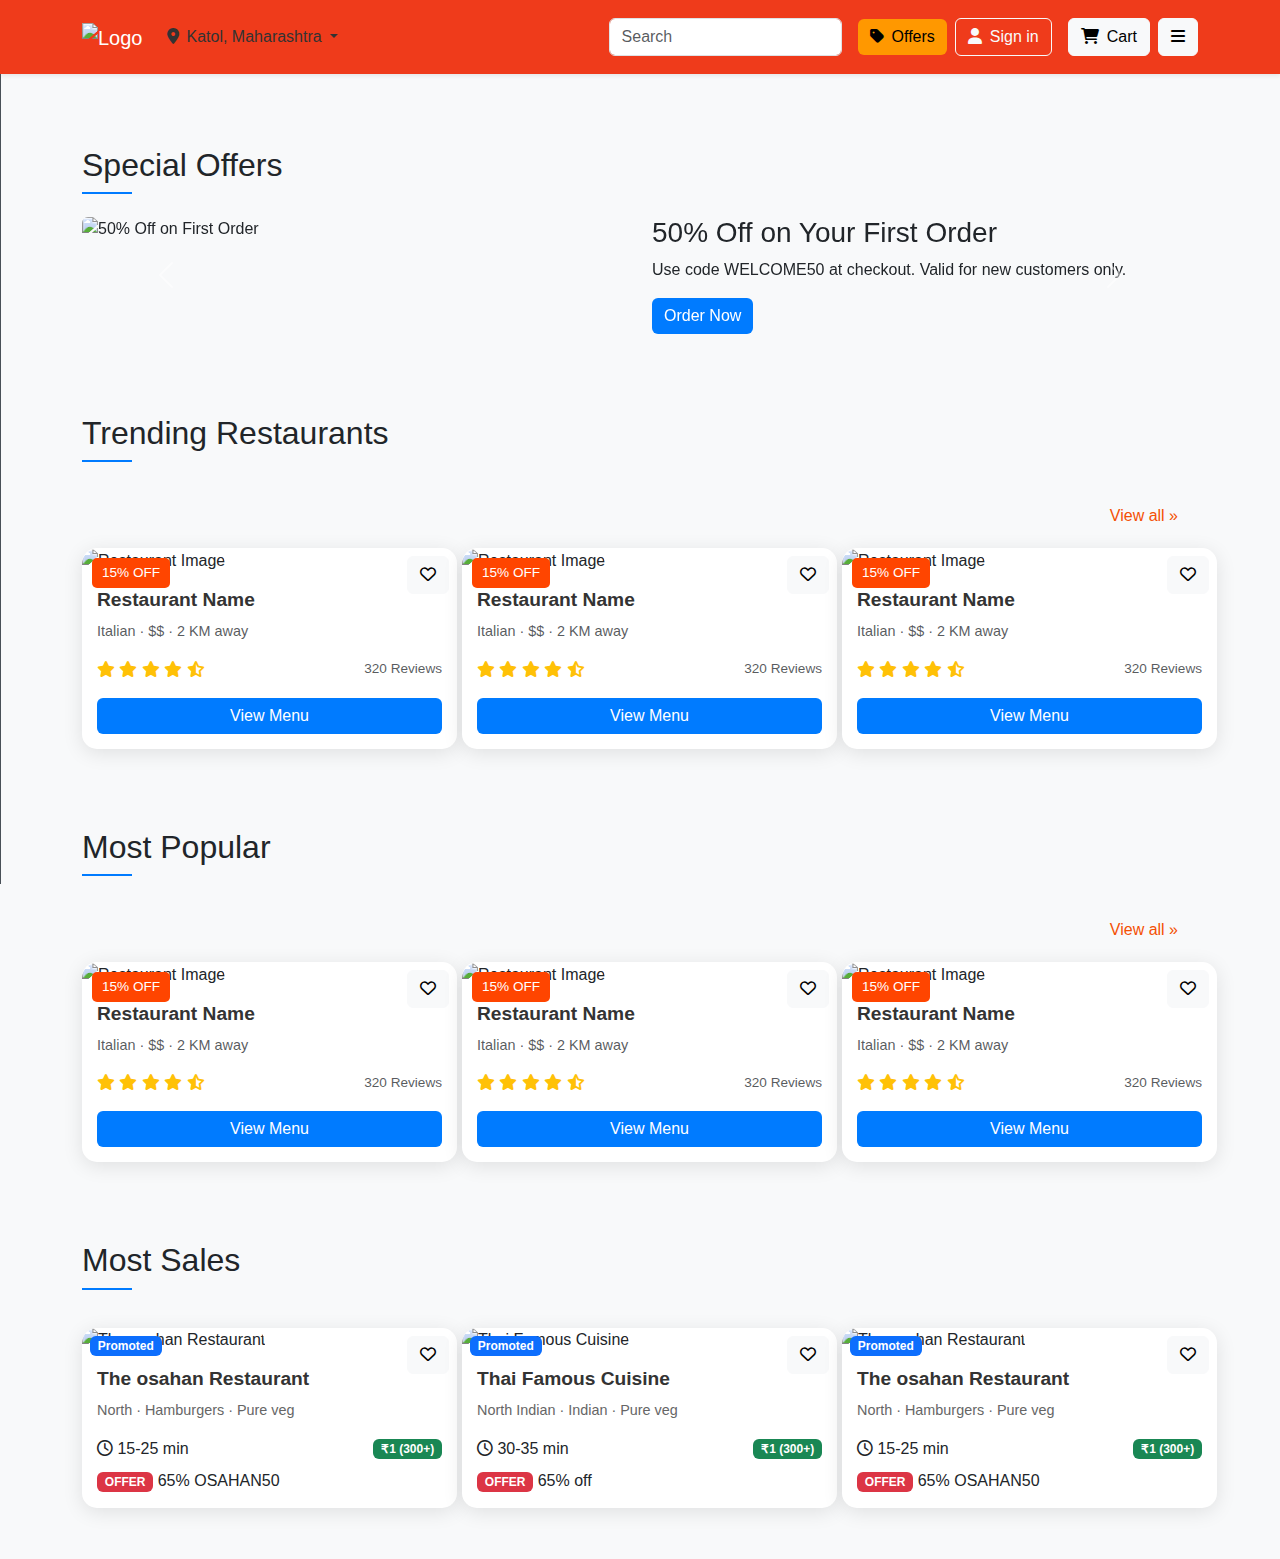
==== commit 632a1d2d: "Add files via upload" ====
--- a/index.html
+++ b/index.html
@@ -16,9 +16,9 @@
 <body>
     <!-- ========================== Header Section Sarts ========================== -->
     <header class="bg-primary-style2">
-        <nav class="navbar navbar-expand-lg navbar-dark">
+        <nav class="navbar navbar-expand-lg navbar-dark  shadow-sm">
             <div class="container">
-                <a class="navbar-brand" href="home.html">
+                <a class="navbar-brand" href="index.html">
                     <img src="https://w7.pngwing.com/pngs/490/22/png-transparent-computer-icons-purchase-order-blog-order-miscellaneous-text-rectangle-thumbnail.png"
                         alt="Logo" class="img-fluid" style="max-height: 40px;">
                 </a>
@@ -28,56 +28,50 @@
                 </button>
                 <div class="collapse navbar-collapse" id="navbarNav">
                     <ul class="navbar-nav me-auto mb-2 mb-lg-0">
+                        <!-- Location Dropdown -->
                         <li class="nav-item dropdown">
                             <a class="nav-link dropdown-toggle" href="#" id="locationDropdown" role="button"
                                 data-bs-toggle="dropdown" aria-expanded="false">
-                                <i class="fas fa-map-marker-alt me-2"></i>Katol, Maharashtra
+                                <i class="fas fa-map-marker-alt me-2"></i><span id="selectedLocation">Katol,
+                                    Maharashtra</span>
                             </a>
-                            <ul class="dropdown-menu" aria-labelledby="locationDropdown">
-                                <li><a class="dropdown-item" href="#">Warud, Maharashtra</a></li>
-                                <li><a class="dropdown-item" href="#">Paradsinga, Maharashtra</a></li>
-                                <li><a class="dropdown-item" href="#">Savargaon, Maharashtra</a></li>
-                            </ul>
+                            <div class="dropdown-menu p-3" aria-labelledby="locationDropdown" style="min-width: 250px;">
+                                <input type="text" class="form-control mb-2" id="locationSearch"
+                                    placeholder="Search for location..." onkeyup="filterLocations()">
+                                <ul id="locationList" class="list-unstyled mb-0">
+                                    <li><a class="dropdown-item" href="#"
+                                            onclick="selectLocation('Warud, Maharashtra')">Warud, Maharashtra</a></li>
+                                    <li><a class="dropdown-item" href="#"
+                                            onclick="selectLocation('Warud, Maharashtra')">Katol, Maharashtra</a></li>
+                                    <li><a class="dropdown-item" href="#"
+                                            onclick="selectLocation('Paradsinga, Maharashtra')">Paradsinga,
+                                            Maharashtra</a></li>
+                                    <li><a class="dropdown-item" href="#"
+                                            onclick="selectLocation('Savargaon, Maharashtra')">Savargaon,
+                                            Maharashtra</a></li>
+                                </ul>
+                            </div>
                         </li>
                     </ul>
                     <div class="d-flex align-items-center">
+                        <!-- Search Form -->
                         <form class="d-flex me-2">
                             <input class="form-control me-2" type="search" placeholder="Search" aria-label="Search">
                         </form>
-                        <a href="offers.html" class="btn btn-offers me-2">
+                        <!-- Offers Button -->
+                        <a href="sections/offers.html" class="btn btn-warning me-2">
                             <i class="fas fa-tag me-2"></i>Offers
                         </a>
-                        <a href="login.html" class="btn btn-navbar me-2">
+                        <!-- Sign-in Button -->
+                        <a href="login.html" class="btn btn-outline-light me-2">
                             <i class="fas fa-user me-2"></i>Sign in
                         </a>
-                        <div class="dropdown">
-                            <button class="btn btn-navbar dropdown-toggle" type="button" id="userDropdown"
-                                data-bs-toggle="dropdown" aria-expanded="false">
-                                <img src="https://wac-cdn.atlassian.com/dam/jcr:ba03a215-2f45-40f5-8540-b2015223c918/Max-R_Headshot%20(1).jpg?cdnVersion=2211"
-                                    alt="User" class="rounded-circle header-user me-2">
-                                Hi Jack
-                            </button>
-                            <ul class="dropdown-menu dropdown-menu-end" aria-labelledby="userDropdown">
-                                <li><a class="dropdown-item" href="profile.html">My account</a></li>
-                                <li><a class="dropdown-item" href="faq.html">Delivery support</a></li>
-                                <li><a class="dropdown-item" href="contact-us.html">Contact us</a></li>
-                                <li>
-                                    <hr class="dropdown-divider">
-                                </li>
-                                <li><a class="dropdown-item" href="terms.html">Terms of use</a></li>
-                                <li><a class="dropdown-item" href="privacy.html">Privacy policy</a></li>
-                                <li>
-                                    <hr class="dropdown-divider">
-                                </li>
-                                <li><a class="dropdown-item" href="login.html">Logout</a></li>
-                            </ul>
-                        </div>
-                        <a href="checkout.html" class="btn btn-navbar ms-2">
+                        <!-- Cart Button -->
+                        <a href="checkout.html" class="btn btn-light ms-2">
                             <i class="fas fa-shopping-cart me-2"></i>Cart
                         </a>
-                        <!-- Toggle Button -->
-                        <button class="btn btn-navbar btn-navbar-toggle ms-2" id="toggleButton"
-                            onclick="toggleSidebar()">
+                        <!-- Sidebar Toggle Button -->
+                        <button class="btn btn-light ms-2" id="toggleButton" onclick="toggleSidebar()">
                             <i class="fas fa-bars" id="toggleIcon"></i>
                         </button>
                     </div>
@@ -85,6 +79,8 @@
             </div>
         </nav>
     </header>
+
+
     <!-- ========================== Header Section Ends ========================== -->
 
     <!-- ========================== Navbar Section Starts ========================== -->
@@ -101,7 +97,7 @@
             </li>
         </ul>
         <div class="sidebar-footer">
-            <a href="#"><i class="fas fa-home"></i><span>Home</span></a>
+            <a href="index.html"><i class="fas fa-home"></i><span>Home</span></a>
             <a href="#"><i class="fas fa-question-circle"></i><span>FAQ</span></a>
             <a href="#"><i class="fas fa-phone"></i><span>Help</span></a>
         </div>
@@ -164,7 +160,7 @@
         <!-- ========================== Trending Section Starts ========================== -->
         <div class="container mt-5">
             <h2 class="section-title">Trending Restaurants</h2>
-            <a href="trending.html" class=" btn-link"
+            <a href="sections/trending.html" class=" btn-link"
                 style="display: flex; justify-content: flex-end; color: rgb(244, 80, 4); margin: 20px; text-decoration: none;">View
                 all »</a>
             <div class="row">
@@ -251,7 +247,7 @@
         <!-- ========================== Most Popular Section Starts ========================== -->
         <div class="container mt-5">
             <h2 class="section-title">Most Popular</h2>
-            <a href="popular.html" class=" btn-link"
+            <a href="sections/popular.html" class=" btn-link"
                 style="display: flex; justify-content: flex-end; color: rgb(244, 80, 4); margin: 20px; text-decoration: none;">View
                 all »</a>
             <div class="row">
@@ -446,6 +442,33 @@
                 sidebarOpen = !sidebarOpen;
             }
 
+            function selectLocation(location) {
+                document.getElementById('selectedLocation').innerText = location;
+            }
+
+            function selectLocation(location) {
+                document.getElementById('selectedLocation').innerText = location;
+            }
+
+            function filterLocations() {
+                const input = document.getElementById('locationSearch');
+                const filter = input.value.toLowerCase();
+                const locationList = document.getElementById('locationList');
+                const items = locationList.getElementsByTagName('li');
+
+                for (let i = 0; i < items.length; i++) {
+                    const a = items[i].getElementsByTagName('a')[0];
+                    if (a.innerHTML.toLowerCase().indexOf(filter) > -1) {
+                        items[i].style.display = "";
+                    } else {
+                        items[i].style.display = "none";
+                    }
+                }
+            }
+
+
+
+
         </script>
         <!-- Script link for bootstrap -->
         <script src="https://cdnjs.cloudflare.com/ajax/libs/bootstrap/5.1.3/js/bootstrap.bundle.min.js"></script>
--- a/style_sheets/style.css
+++ b/style_sheets/style.css
@@ -4,51 +4,6 @@
     margin: 0;
     padding: 0;
     background-color: #f8f9fa;
-}
-
-/* Navbar Styles */
-.bg-primary-style2 {
-    background-color: #dc3545;
-}
-
-.navbar {
-    padding: 1rem;
-}
-
-.navbar-nav .nav-link {
-    color: #ffffff;
-    padding: 0.5rem 1rem;
-    transition: background-color 0.3s ease;
-}
-
-.navbar-nav .nav-link:hover {
-    background-color: rgba(255, 255, 255, 0.1);
-    border-radius: 4px;
-}
-
-.btn-navbar {
-    color: #ffffff;
-}
-
-.btn-offers {
-    background-color: #ffc107;
-    color: #000000;
-    border: none;
-}
-
-.dropdown-menu {
-    border: none;
-    box-shadow: 0 0.5rem 1rem rgba(0, 0, 0, 0.15);
-}
-
-.dropdown-item:hover {
-    background-color: #e9ecef;
-}
-
-.header-user {
-    width: 30px;
-    height: 30px;
-    object-fit: cover;
 }
 
 /* Sidebar Styles */
@@ -281,4 +236,92 @@
 
 .btn-primary:hover {
     background-color: #0056b3;
-}+}
+
+/* Location Dropdown Styling */
+#locationDropdown .dropdown-menu {
+    box-shadow: 0 0 10px rgba(0, 0, 0, 0.2);
+    border-radius: 8px;
+}
+
+#locationDropdown input[type="text"] {
+    border-radius: 4px;
+    padding: 8px;
+}
+
+#locationList .dropdown-item:hover {
+    background-color: #f8f9fa;
+}
+
+/* For smooth transition on the input box */
+.dropdown-menu input[type="text"] {
+    border: 1px solid #ddd;
+    padding: 0.5rem;
+    border-radius: 5px;
+    width: 100%;
+}
+
+#locationList {
+    max-height: 200px;
+    overflow-y: auto;
+}
+
+#locationList .dropdown-item {
+    transition: background-color 0.2s ease-in-out;
+}
+/* Navbar Styling */
+.navbar {
+    padding: 1rem;
+    background-color: #ef3b1b;
+    box-shadow: 0 4px 12px rgba(0, 0, 0, 0.1); 
+}
+
+.navbar-brand img {
+    height: 40px;
+}
+
+.navbar-nav .nav-link {
+    color: #333; /* Dark text for better contrast */
+    font-weight: 500;
+}
+
+.navbar-nav .nav-link:hover {
+    background-color: rgba(0, 0, 0, 0.05); /* Subtle hover effect */
+    border-radius: 4px;
+}
+
+.btn-warning {
+    background-color: #ff9800; /* Bright color for Offers button */
+    border: none;
+}
+
+.btn-outline-dark {
+    border-color: #333;
+    color: #333;
+}
+
+.btn-dark {
+    background-color: #333;
+    border: none;
+    color: white;
+}
+
+/* Improved Dropdown Styling */
+#locationDropdown .dropdown-menu {
+    box-shadow: 0 4px 12px rgba(0, 0, 0, 0.1);
+    border-radius: 8px;
+}
+
+#locationDropdown input[type="text"] {
+    border-radius: 4px;
+    padding: 0.5rem;
+}
+
+#locationList .dropdown-item {
+    padding: 8px 12px;
+    transition: background-color 0.3s ease;
+}
+
+#locationList .dropdown-item:hover {
+    background-color: #f1f1f1;
+}
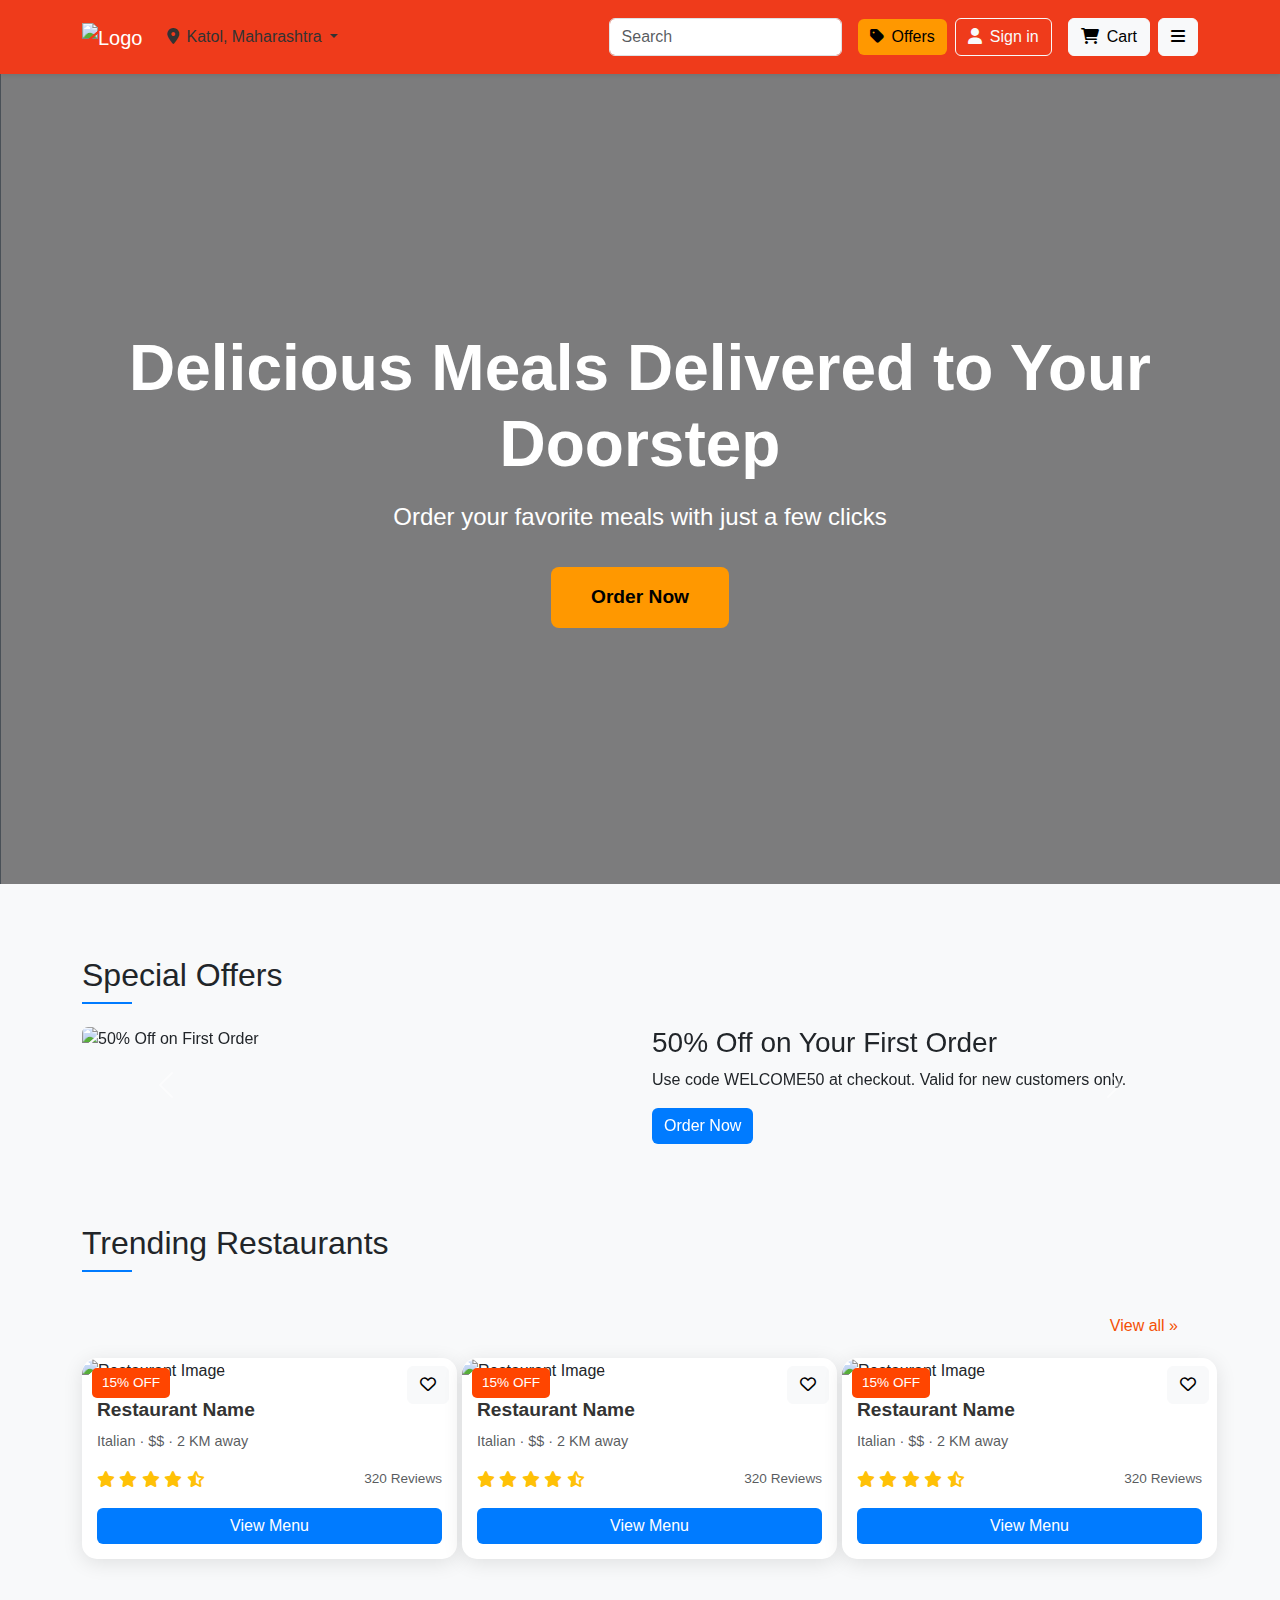
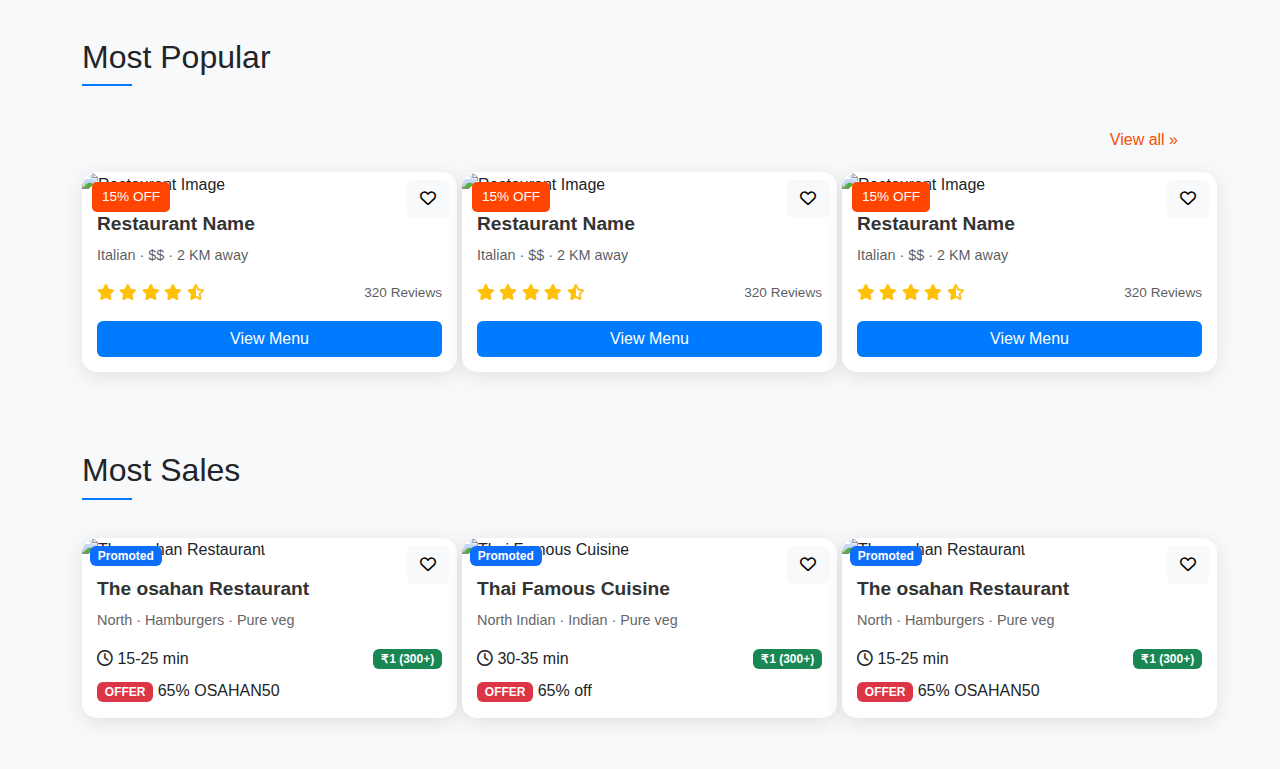
==== commit f172830b: "Add files via upload" ====
--- a/index.html
+++ b/index.html
@@ -11,6 +11,62 @@
     <link rel="stylesheet" href="https://fonts.googleapis.com/css?family=Lato:400,400i,700">
     <link rel="stylesheet" href="style_sheets/style.css">
     <link rel="icon" type="image/x-icon" href="https://www.transparentpng.com/thumb/food/Ha2HDD-food-cut-out-png.png">
+    <style>
+        /* Hero Section */
+.hero-section {
+    background: url('https://img.freepik.com/free-photo/exploding-burger-with-vegetables-melted-cheese-black-background-generative-ai_157027-1734.jpg') no-repeat center center/cover;
+    height: 90vh; /* Adjust height for full-screen effect */
+    position: relative;
+    display: flex;
+    align-items: center;
+    justify-content: center;
+}
+
+.hero-section::before {
+    content: '';
+    position: absolute;
+    top: 0;
+    left: 0;
+    width: 100%;
+    height: 100%;
+    background: rgba(0, 0, 0, 0.5); /* Overlay with transparency */
+    z-index: 1;
+}
+
+.hero-content {
+    position: relative;
+    z-index: 2;
+    color: white;
+    text-align: center;
+}
+
+.hero-content h1 {
+    font-size: 4rem; /* Adjust size */
+    font-weight: bold;
+    margin-bottom: 1rem;
+    animation: fadeIn 1.5s ease-in-out;
+}
+
+.hero-content p {
+    font-size: 1.5rem;
+    margin-bottom: 2rem;
+    animation: fadeIn 2s ease-in-out;
+}
+
+.hero-content .btn {
+    padding: 1rem 2.5rem;
+    font-size: 1.2rem;
+    font-weight: bold;
+    animation: fadeIn 2.5s ease-in-out;
+}
+
+/* Fade-in animation */
+@keyframes fadeIn {
+    0% { opacity: 0; transform: translateY(20px); }
+    100% { opacity: 1; transform: translateY(0); }
+}
+
+    </style>
 </head>
 
 <body>
@@ -103,6 +159,15 @@
         </div>
     </div>
     <!-- ========================== Navbar Section Ends ========================== -->
+     <!-- ========================== Hero Section Starts ========================== -->
+     <section class="hero-section">
+        <div class="hero-content text-center">
+            <h1>Delicious Meals Delivered to Your Doorstep</h1>
+            <p>Order your favorite meals with just a few clicks</p>
+            <a href="#" class="btn btn-warning btn-lg">Order Now</a>
+        </div>
+    </section>
+    <!-- ========================== Hero Section Ends ========================== -->
     <!-- ========================== Hero Section Starts ========================== -->
     <div id="content" class="content">
         <!-- Improved Offers Section -->
@@ -465,10 +530,6 @@
                     }
                 }
             }
-
-
-
-
         </script>
         <!-- Script link for bootstrap -->
         <script src="https://cdnjs.cloudflare.com/ajax/libs/bootstrap/5.1.3/js/bootstrap.bundle.min.js"></script>
--- a/style_sheets/style.css
+++ b/style_sheets/style.css
@@ -20,6 +20,9 @@
     left: 0;
     z-index: 1000;
 }
+
+
+
 
 .sidebar-menu {
     list-style-type: none;
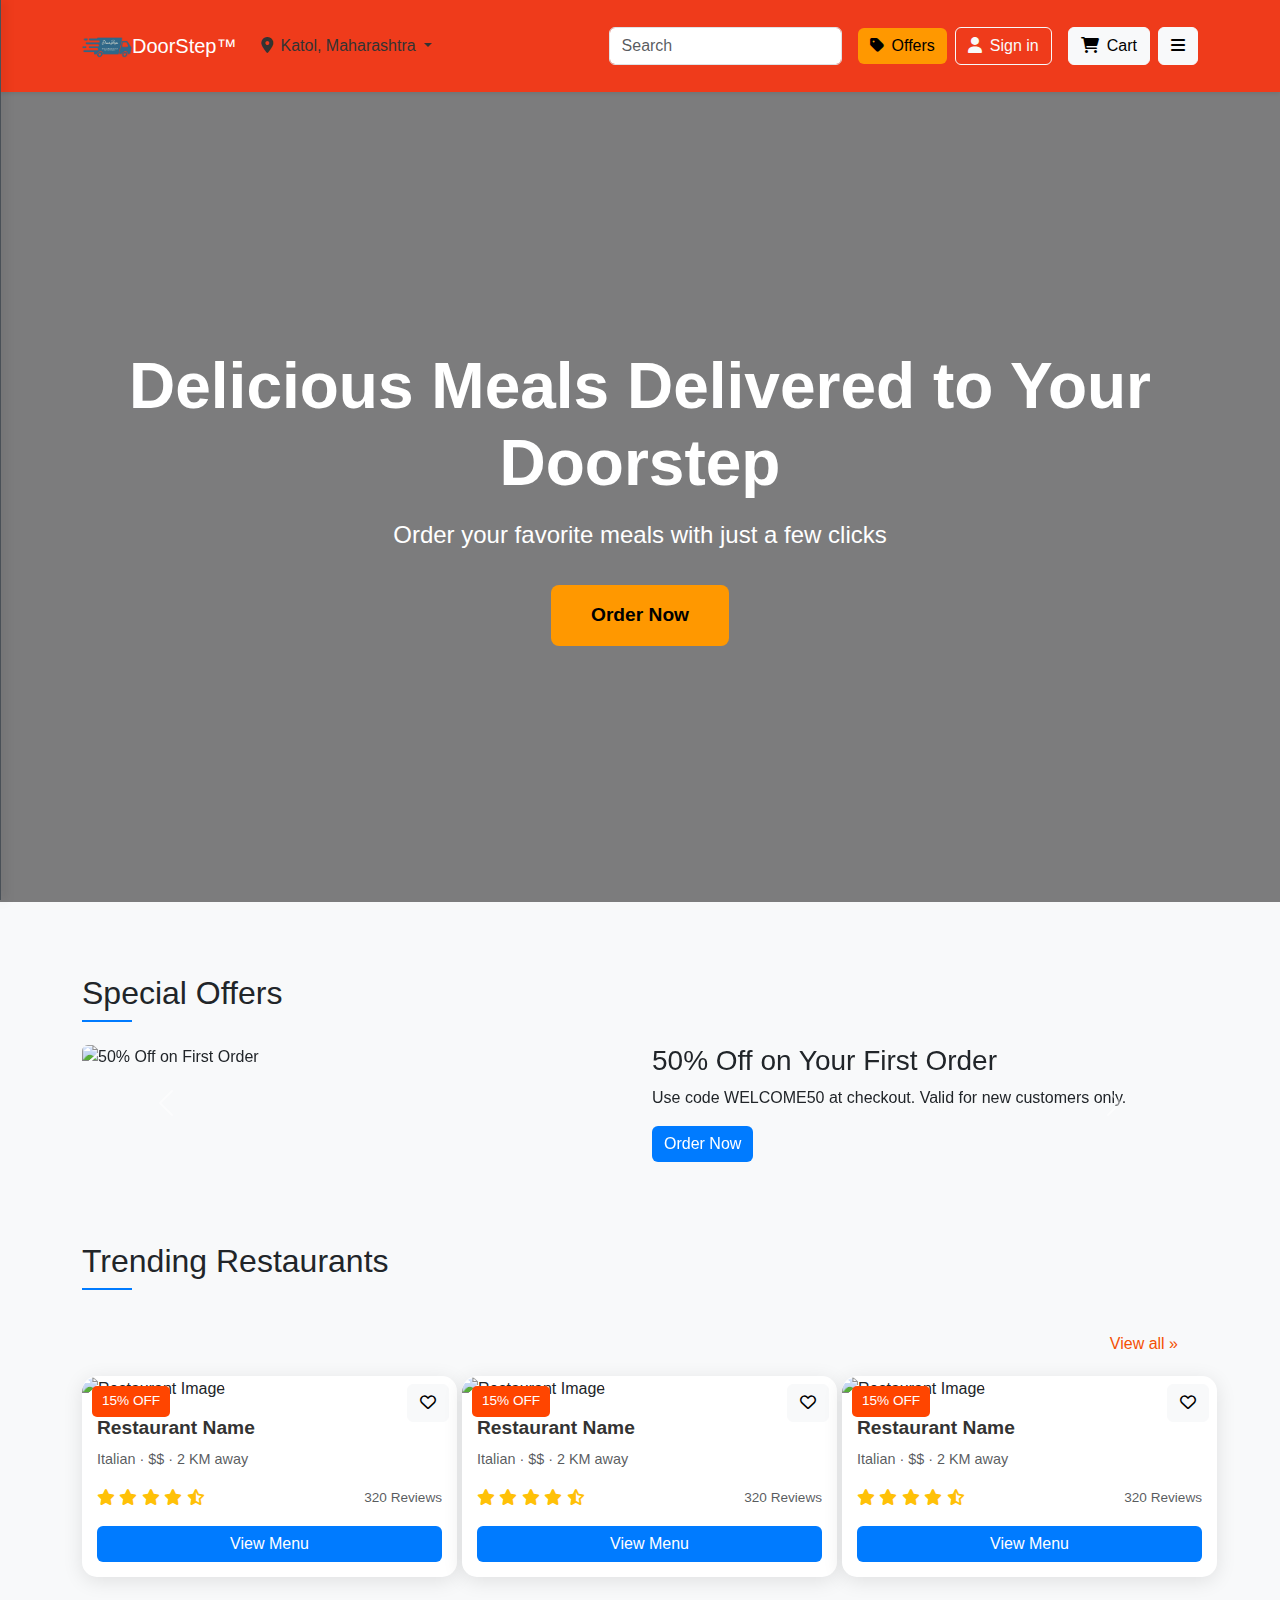
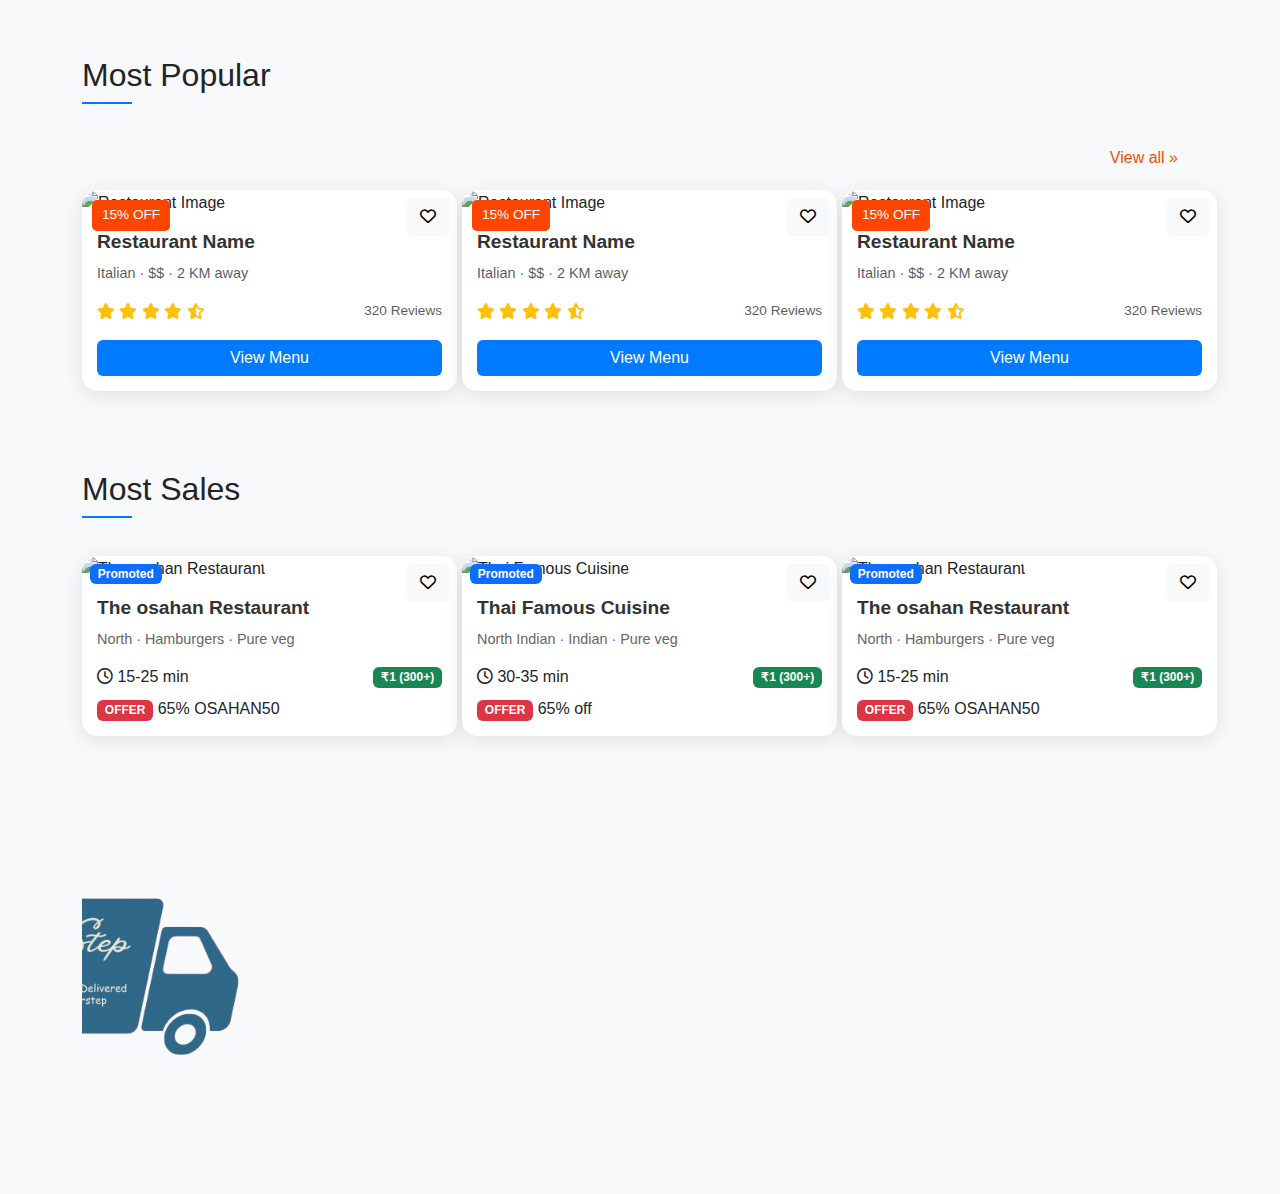
==== commit 17cd1fc9: "Add files via upload" ====
--- a/index.html
+++ b/index.html
@@ -4,68 +4,77 @@
 <head>
     <meta charset="UTF-8">
     <meta name="viewport" content="width=device-width, initial-scale=1.0">
-    <title>Food Delivery Website</title>
+    <title>DoorStep.com</title>
     <!-- +++++++ Bootstrap,External CSS , favicon links++++++++ -->
     <link href="https://cdnjs.cloudflare.com/ajax/libs/bootstrap/5.1.3/css/bootstrap.min.css" rel="stylesheet">
     <link href="https://cdnjs.cloudflare.com/ajax/libs/font-awesome/6.0.0-beta3/css/all.min.css" rel="stylesheet">
     <link rel="stylesheet" href="https://fonts.googleapis.com/css?family=Lato:400,400i,700">
     <link rel="stylesheet" href="style_sheets/style.css">
-    <link rel="icon" type="image/x-icon" href="https://www.transparentpng.com/thumb/food/Ha2HDD-food-cut-out-png.png">
+    <link rel="icon" type="image/x-icon" href="./assets/images/ds-logo.png">
     <style>
         /* Hero Section */
-.hero-section {
-    background: url('https://img.freepik.com/free-photo/exploding-burger-with-vegetables-melted-cheese-black-background-generative-ai_157027-1734.jpg') no-repeat center center/cover;
-    height: 90vh; /* Adjust height for full-screen effect */
-    position: relative;
-    display: flex;
-    align-items: center;
-    justify-content: center;
-}
-
-.hero-section::before {
-    content: '';
-    position: absolute;
-    top: 0;
-    left: 0;
-    width: 100%;
-    height: 100%;
-    background: rgba(0, 0, 0, 0.5); /* Overlay with transparency */
-    z-index: 1;
-}
-
-.hero-content {
-    position: relative;
-    z-index: 2;
-    color: white;
-    text-align: center;
-}
-
-.hero-content h1 {
-    font-size: 4rem; /* Adjust size */
-    font-weight: bold;
-    margin-bottom: 1rem;
-    animation: fadeIn 1.5s ease-in-out;
-}
-
-.hero-content p {
-    font-size: 1.5rem;
-    margin-bottom: 2rem;
-    animation: fadeIn 2s ease-in-out;
-}
-
-.hero-content .btn {
-    padding: 1rem 2.5rem;
-    font-size: 1.2rem;
-    font-weight: bold;
-    animation: fadeIn 2.5s ease-in-out;
-}
-
-/* Fade-in animation */
-@keyframes fadeIn {
-    0% { opacity: 0; transform: translateY(20px); }
-    100% { opacity: 1; transform: translateY(0); }
-}
-
+        .hero-section {
+            background: url('https://img.freepik.com/free-photo/exploding-burger-with-vegetables-melted-cheese-black-background-generative-ai_157027-1734.jpg') no-repeat center center/cover;
+            height: 90vh;
+            /* Adjust height for full-screen effect */
+            position: relative;
+            display: flex;
+            align-items: center;
+            justify-content: center;
+        }
+
+        .hero-section::before {
+            content: '';
+            position: absolute;
+            top: 0;
+            left: 0;
+            width: 100%;
+            height: 100%;
+            background: rgba(0, 0, 0, 0.5);
+            /* Overlay with transparency */
+            z-index: 1;
+        }
+
+        .hero-content {
+            position: relative;
+            z-index: 2;
+            color: white;
+            text-align: center;
+        }
+
+        .hero-content h1 {
+            font-size: 4rem;
+            /* Adjust size */
+            font-weight: bold;
+            margin-bottom: 1rem;
+            animation: fadeIn 1.5s ease-in-out;
+        }
+
+        .hero-content p {
+            font-size: 1.5rem;
+            margin-bottom: 2rem;
+            animation: fadeIn 2s ease-in-out;
+        }
+
+        .hero-content .btn {
+            padding: 1rem 2.5rem;
+            font-size: 1.2rem;
+            font-weight: bold;
+            animation: fadeIn 2.5s ease-in-out;
+        }
+
+        /* Fade-in animation */
+        @keyframes fadeIn {
+            0% {
+                opacity: 0;
+                transform: translateY(20px);
+            }
+
+            100% {
+                opacity: 1;
+                transform: translateY(0);
+            }
+        }
     </style>
 </head>
 
@@ -75,8 +84,7 @@
         <nav class="navbar navbar-expand-lg navbar-dark  shadow-sm">
             <div class="container">
                 <a class="navbar-brand" href="index.html">
-                    <img src="https://w7.pngwing.com/pngs/490/22/png-transparent-computer-icons-purchase-order-blog-order-miscellaneous-text-rectangle-thumbnail.png"
-                        alt="Logo" class="img-fluid" style="max-height: 40px;">
+                    <img src="./assets/images/ds-logo.png" alt="Logo" class="img-fluid"> DoorStep™
                 </a>
                 <button class="navbar-toggler" type="button" data-bs-toggle="collapse" data-bs-target="#navbarNav"
                     aria-controls="navbarNav" aria-expanded="false" aria-label="Toggle navigation">
@@ -141,6 +149,11 @@
 
     <!-- ========================== Navbar Section Starts ========================== -->
     <div id="mySidebar" class="sidebar">
+        <div class="sidebar-header">
+            <img src="./assets/images/ds-logo.png" alt="Logo" class="img-fluid"
+                style="max-height: 40px; float: left; margin-right: 10px;">
+            <h3>DoorStep™</h3>
+        </div>
         <ul class="sidebar-menu">
             <li><i class="fas fa-home"></i><span>Homepage</span></li>
             <li><i class="fas fa-list"></i><span>My Orders</span></li>
@@ -159,8 +172,8 @@
         </div>
     </div>
     <!-- ========================== Navbar Section Ends ========================== -->
-     <!-- ========================== Hero Section Starts ========================== -->
-     <section class="hero-section">
+    <!-- ========================== Hero Section Starts ========================== -->
+    <section class="hero-section">
         <div class="hero-content text-center">
             <h1>Delicious Meals Delivered to Your Doorstep</h1>
             <p>Order your favorite meals with just a few clicks</p>
@@ -168,9 +181,8 @@
         </div>
     </section>
     <!-- ========================== Hero Section Ends ========================== -->
-    <!-- ========================== Hero Section Starts ========================== -->
     <div id="content" class="content">
-        <!-- Improved Offers Section -->
+        <!-- ========================== Hero Section Starts ========================== -->
         <!-- ========================== Offers Courosel Section Sarts ========================== -->
         <section class="offers-section">
             <div class="container">
@@ -476,6 +488,9 @@
                     </div>
                 </div>
             </div>
+            <marquee behavior="loop" direction="right" scrollamount="20" onmouseout="start();" onmouseover="stop();">
+                <img src="./assets/images/ds-logo.png" height="400px" />
+            </marquee>
         </div>
         <!-- ========================== Most Sales Section Ends ========================== -->
         <script>
--- a/style_sheets/style.css
+++ b/style_sheets/style.css
@@ -1,330 +1,369 @@
- /* General Styles */
- body {
-    font-family: Arial, sans-serif;
-    margin: 0;
-    padding: 0;
-    background-color: #f8f9fa;
+/* General Styles */
+body {
+  font-family: Arial, sans-serif;
+  margin: 0;
+  padding: 0;
+  background-color: #f8f9fa;
 }
 
 /* Sidebar Styles */
 .sidebar {
-    width: 0;
-    height: 90vh;
-    background-color: #343a40;
-    color: #ffffff;
-    border-right: 1px solid #495057;
-    overflow-y: auto;
-    transition: width 0.3s ease;
-    position: fixed;
-    top: 10;
-    left: 0;
-    z-index: 1000;
-}
-
-
-
+  width: 0;
+  height: 100vh;
+  background: linear-gradient(135deg, #ef3b1b, #e63946);
+  color: #ffffff;
+  border-right: 1px solid #495057;
+  overflow-y: auto;
+  transition: width 0.4s ease;
+  position: fixed;
+  top: 0;
+  left: 0;
+  z-index: 1000;
+  padding-top: 60px;
+  box-shadow: 2px 0 10px rgba(0, 0, 0, 0.5);
+}
+
+.sidebar-header {
+  padding: 10px 20px;
+  border-bottom: 1px solid rgba(255, 255, 255, 0.3);
+}
 
 .sidebar-menu {
-    list-style-type: none;
-    padding: 0;
-    margin: 0;
+  list-style-type: none;
+  padding: 0;
+  margin: 0;
 }
 
 .sidebar-menu li {
-    padding: 15px 20px;
-    display: flex;
-    align-items: center;
-    color: #ffffff;
+  padding: 15px 20px;
+  display: flex;
+  align-items: center;
+  color: #ffffff;
+  transition: background 0.3s ease;
 }
 
 .sidebar-menu li:hover {
-    background-color: #495057;
+  background-color: #d62828;
+  cursor: ne-resize;
 }
 
 .sidebar-menu li i {
-    margin-right: 10px;
+  margin-right: 15px;
 }
 
 .sidebar-menu li span {
-    flex: 1;
+  flex: 1;
+  font-size: 1.1em;
 }
 
 .sidebar-menu .submenu-indicator {
-    color: #ffffff;
+  color: #ffffff;
 }
 
 .sidebar-footer {
-    position: absolute;
-    bottom: 0;
-    width: 100%;
-    display: flex;
-    justify-content: space-around;
-    padding: 15px 0;
-    border-top: 1px solid #495057;
+  position: absolute;
+  bottom: 0;
+  width: 100%;
+  display: flex;
+  justify-content: space-around;
+  padding: 20px 0;
+  border-top: 1px solid rgba(255, 255, 255, 0.3);
+  background-color: rgba(0, 0, 0, 0.1);
 }
 
 .sidebar-footer a {
-    color: #ffffff;
-    text-decoration: none;
-    display: flex;
-    flex-direction: column;
-    align-items: center;
+  color: #ffffff;
+  text-decoration: none;
+  display: flex;
+  flex-direction: column;
+  align-items: center;
+  transition: color 0.3s ease;
+}
+
+.sidebar-footer a:hover {
+  color: #ffcc00;
 }
 
 .sidebar-footer i {
-    font-size: 1.2em;
+  font-size: 1.4em;
 }
 
 body.sidebar-open {
-    overflow: hidden;
+  overflow: hidden;
+}
+
+.sidebar-open .sidebar {
+  width: 250px;
 }
 
 /* Content Styles */
 .content {
-    margin-left: 0;
-    transition: margin-left 0.3s ease;
-    padding: 20px;
+  margin-left: 0;
+  transition: margin-left 0.3s ease;
+  padding: 20px;
 }
 
 .content.sidebar-open {
-    margin-left: 250px;
+  margin-left: 250px;
 }
 
 /* Toggle Button */
 .btn-navbar-toggle {
-    color: #ffffff;
-    background-color: #dc3545;
-    border: none;
+  color: #ffffff;
+  background-color: #dc3545;
+  border: none;
 }
 
 .btn-navbar-toggle:hover {
-    background-color: #c82333;
+  background-color: #c82333;
 }
 
 /* Restaurant and Carousel Styles */
 .restaurant-card {
-    border: none;
-    border-radius: 8px;
-    overflow: hidden;
-    box-shadow: 0 0 10px rgba(0, 0, 0, 0.1);
+  border: none;
+  border-radius: 8px;
+  overflow: hidden;
+  box-shadow: 0 0 10px rgba(0, 0, 0, 0.1);
 }
 
 .restaurant-card img {
-    object-fit: cover;
-    height: 200px;
-    width: 100%;
+  object-fit: cover;
+  height: 200px;
+  width: 100%;
 }
 
 .carousel-item img {
-    height: 300px;
-    object-fit: cover;
-    width: 100%;
+  height: 300px;
+  object-fit: cover;
+  width: 100%;
 }
 
 .offers-section {
-    margin-top: 20px;
+  margin-top: 20px;
 }
 
 .offers-section {
-    background-color: #f8f9fa;
-    padding: 2rem 0;
+  background-color: #f8f9fa;
+  padding: 2rem 0;
 }
 
 .restaurant-card {
-    transition: transform 0.3s;
+  transition: transform 0.3s;
 }
 
 .restaurant-card:hover {
-    transform: translateY(-5px);
+  transform: translateY(-5px);
 }
 
 .section-title {
-    position: relative;
-    display: inline-block;
-    margin-bottom: 2rem;
+  position: relative;
+  display: inline-block;
+  margin-bottom: 2rem;
 }
 
 .section-title::after {
-    content: '';
-    position: absolute;
-    left: 0;
-    bottom: -10px;
-    width: 50px;
-    height: 2px;
-    background-color: #007bff;
+  content: "";
+  position: absolute;
+  left: 0;
+  bottom: -10px;
+  width: 50px;
+  height: 2px;
+  background-color: #007bff;
 }
 
 /* Restaurant Cards Styling */
 .card-image-container {
-    position: relative;
+  position: relative;
 }
 
 .card-img-top {
-    width: 100%;
-    height: 180px;
-    object-fit: cover;
+  width: 100%;
+  height: 180px;
+  object-fit: cover;
 }
 
 .card {
-    background-color: #fff;
-    box-shadow: 10px 10px 40px 2px rgba(128, 128, 128, 0.4);
-    display: inline-block;
-    width: 375px;
-    border-radius: 10px;
-}
-
+  background-color: #fff;
+  box-shadow: 10px 10px 40px 2px rgba(128, 128, 128, 0.4);
+  display: inline-block;
+  width: 375px;
+  border-radius: 10px;
+}
 
 .restaurant-card {
-    background: #fff;
-    border-radius: 15px;
-    box-shadow: 0 4px 20px rgba(0, 0, 0, 0.1);
-    transition: transform 0.3s ease, box-shadow 0.3s ease;
-    overflow: hidden;
+  background: #fff;
+  border-radius: 15px;
+  box-shadow: 0 4px 20px rgba(0, 0, 0, 0.1);
+  transition: transform 0.3s ease, box-shadow 0.3s ease;
+  overflow: hidden;
 }
 
 .restaurant-card:hover {
-    transform: translateY(-10px);
-    box-shadow: 0 6px 30px rgba(0, 0, 0, 0.15);
+  transform: translateY(-10px);
+  box-shadow: 0 6px 30px rgba(0, 0, 0, 0.15);
 }
 
 .card-media img {
-    width: 100%;
-    height: 220px;
-    object-fit: cover;
-    border-radius: 15px 15px 0 0;
+  width: 100%;
+  height: 220px;
+  object-fit: cover;
+  border-radius: 15px 15px 0 0;
 }
 
 .card-offer-badge {
-    position: absolute;
-    top: 10px;
-    left: 10px;
-    background-color: #ff4500;
-    color: white;
-    padding: 5px 10px;
-    border-radius: 5px;
-    font-size: 0.85em;
+  position: absolute;
+  top: 10px;
+  left: 10px;
+  background-color: #ff4500;
+  color: white;
+  padding: 5px 10px;
+  border-radius: 5px;
+  font-size: 0.85em;
 }
 
 .card-body {
-    padding: 15px;
+  padding: 15px;
 }
 
 .card-title {
-    margin-bottom: 10px;
-    font-size: 1.2em;
-    font-weight: bold;
-    color: #333;
+  margin-bottom: 10px;
+  font-size: 1.2em;
+  font-weight: bold;
+  color: #333;
 }
 
 .card-text {
-    font-size: 0.9em;
-    color: #666;
-    margin-bottom: 15px;
+  font-size: 0.9em;
+  color: #666;
+  margin-bottom: 15px;
 }
 
 .ratings .stars {
-    color: #ffc107;
+  color: #ffc107;
 }
 
 .ratings .reviews {
-    font-size: 0.85em;
-    color: #999;
+  font-size: 0.85em;
+  color: #999;
 }
 /* Button styling */
 .btn-primary {
-    background-color: #007bff;
-    border: none;
-    transition: background-color 0.3s ease;
+  background-color: #007bff;
+  border: none;
+  transition: background-color 0.3s ease;
 }
 
 .btn-primary:hover {
-    background-color: #0056b3;
+  background-color: #0056b3;
 }
 
 /* Location Dropdown Styling */
 #locationDropdown .dropdown-menu {
-    box-shadow: 0 0 10px rgba(0, 0, 0, 0.2);
-    border-radius: 8px;
+  box-shadow: 0 0 10px rgba(0, 0, 0, 0.2);
+  border-radius: 8px;
 }
 
 #locationDropdown input[type="text"] {
-    border-radius: 4px;
-    padding: 8px;
+  border-radius: 4px;
+  padding: 8px;
 }
 
 #locationList .dropdown-item:hover {
-    background-color: #f8f9fa;
+  background-color: #f8f9fa;
 }
 
 /* For smooth transition on the input box */
 .dropdown-menu input[type="text"] {
-    border: 1px solid #ddd;
-    padding: 0.5rem;
-    border-radius: 5px;
-    width: 100%;
+  border: 1px solid #ddd;
+  padding: 0.5rem;
+  border-radius: 5px;
+  width: 100%;
 }
 
 #locationList {
-    max-height: 200px;
-    overflow-y: auto;
+  max-height: 200px;
+  overflow-y: auto;
 }
 
 #locationList .dropdown-item {
-    transition: background-color 0.2s ease-in-out;
+  transition: background-color 0.2s ease-in-out;
 }
 /* Navbar Styling */
 .navbar {
     padding: 1rem;
     background-color: #ef3b1b;
-    box-shadow: 0 4px 12px rgba(0, 0, 0, 0.1); 
-}
-
-.navbar-brand img {
-    height: 40px;
-}
-
-.navbar-nav .nav-link {
+    box-shadow: 0 4px 12px rgba(0, 0, 0, 0.1);
+  }
+  
+  .navbar-brand img {
+    height: 50px; /* Fixed height for better visibility */
+    max-height: 100%; /* Ensures it fits within the navbar */
+  }
+  
+  .navbar-brand {
+    display: flex;
+    align-items: center;
+  }
+  
+  .navbar-nav .nav-link {
     color: #333; /* Dark text for better contrast */
     font-weight: 500;
-}
-
-.navbar-nav .nav-link:hover {
+    padding: 0.5rem 1rem; /* Adjust padding for better vertical alignment */
+  }
+  
+  .navbar-nav .nav-link:hover {
     background-color: rgba(0, 0, 0, 0.05); /* Subtle hover effect */
     border-radius: 4px;
-}
+  }
+  
+  .navbar-collapse {
+    display: flex;
+    justify-content: space-between;
+  }
+  
+  .d-flex.align-items-center {
+    display: flex;
+    align-items: center;
+  }
+  
+  .btn {
+    padding: 0.375rem 0.75rem; /* Adjust button padding to maintain height */
+  }
+  
+  
 
 .btn-warning {
-    background-color: #ff9800; /* Bright color for Offers button */
-    border: none;
+  background-color: #ff9800; /* Bright color for Offers button */
+  border: none;
 }
 
 .btn-outline-dark {
-    border-color: #333;
-    color: #333;
+  border-color: #333;
+  color: #333;
 }
 
 .btn-dark {
-    background-color: #333;
-    border: none;
-    color: white;
+  background-color: #333;
+  border: none;
+  color: white;
 }
 
 /* Improved Dropdown Styling */
 #locationDropdown .dropdown-menu {
-    box-shadow: 0 4px 12px rgba(0, 0, 0, 0.1);
-    border-radius: 8px;
+  box-shadow: 0 4px 12px rgba(0, 0, 0, 0.1);
+  border-radius: 8px;
 }
 
 #locationDropdown input[type="text"] {
-    border-radius: 4px;
-    padding: 0.5rem;
+  border-radius: 4px;
+  padding: 0.5rem;
 }
 
 #locationList .dropdown-item {
-    padding: 8px 12px;
-    transition: background-color 0.3s ease;
+  padding: 8px 12px;
+  transition: background-color 0.3s ease;
 }
 
 #locationList .dropdown-item:hover {
-    background-color: #f1f1f1;
-}
+  background-color: #f1f1f1;
+}
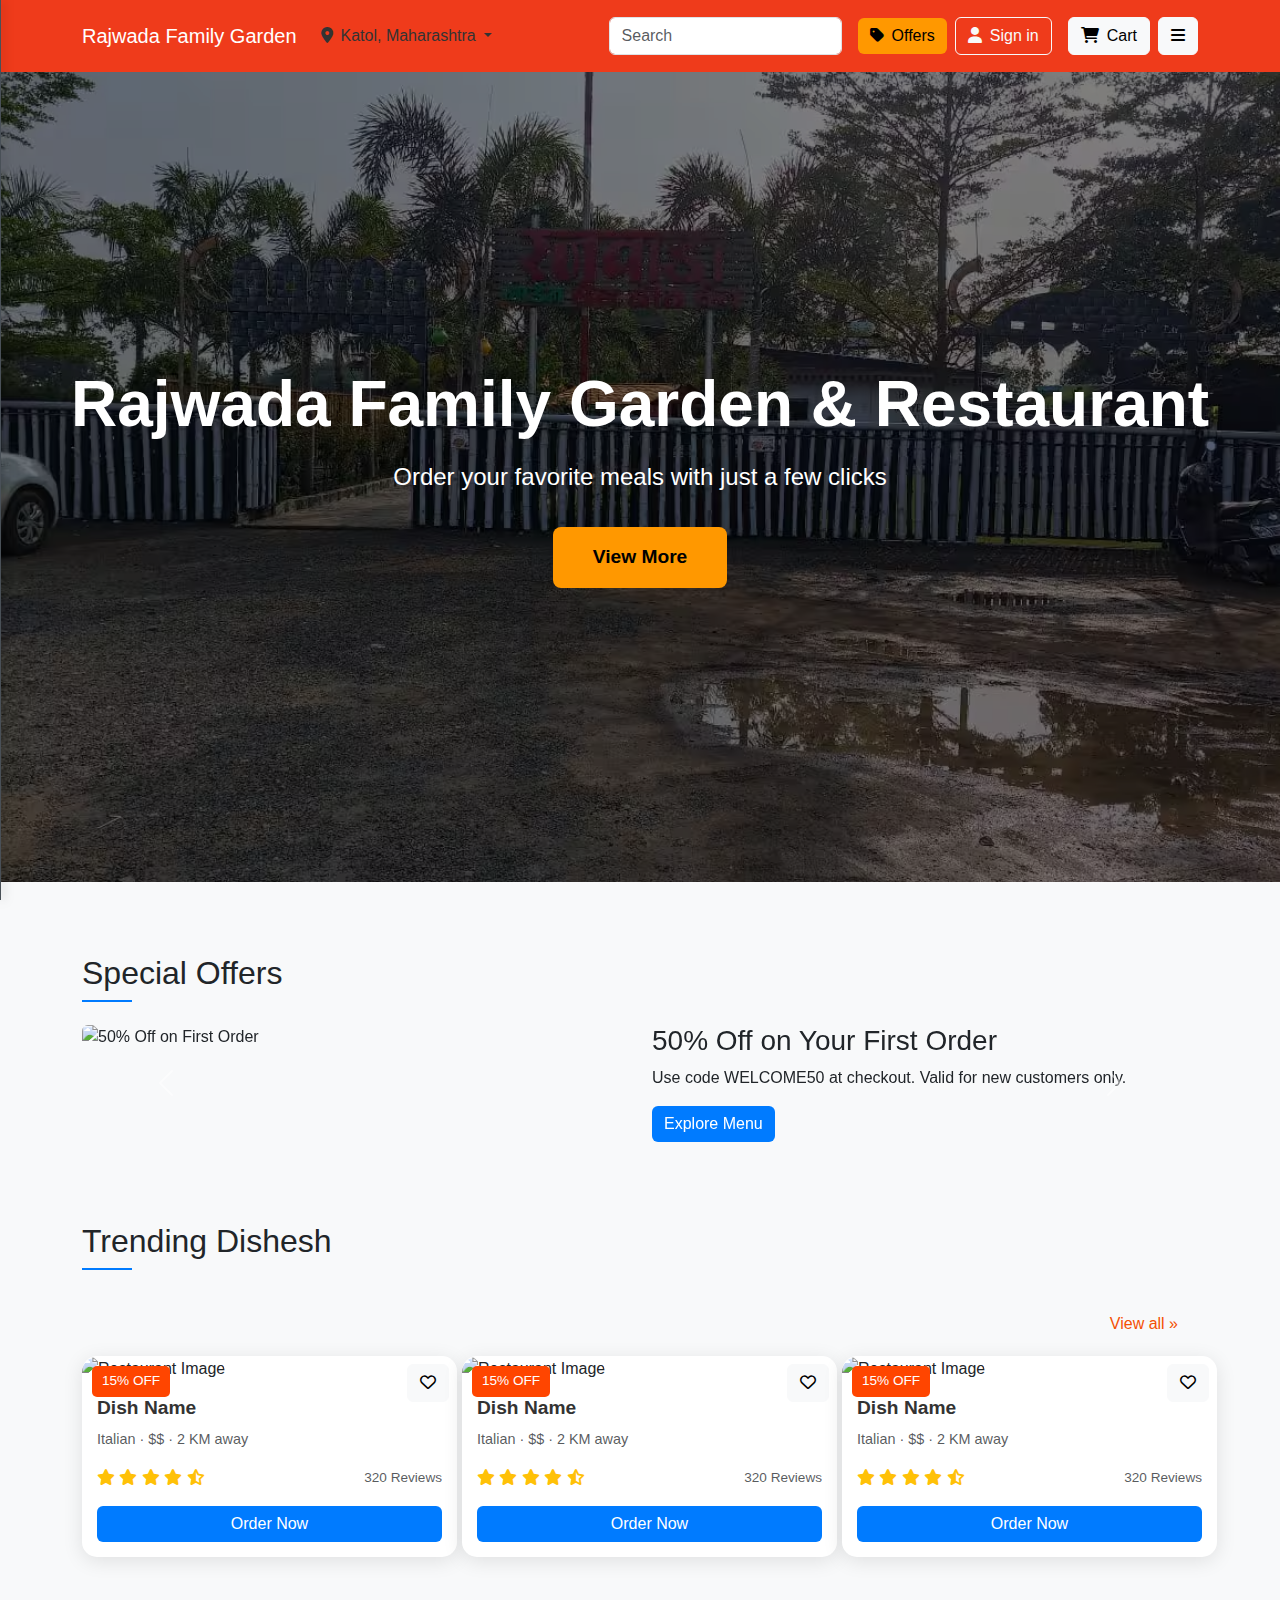
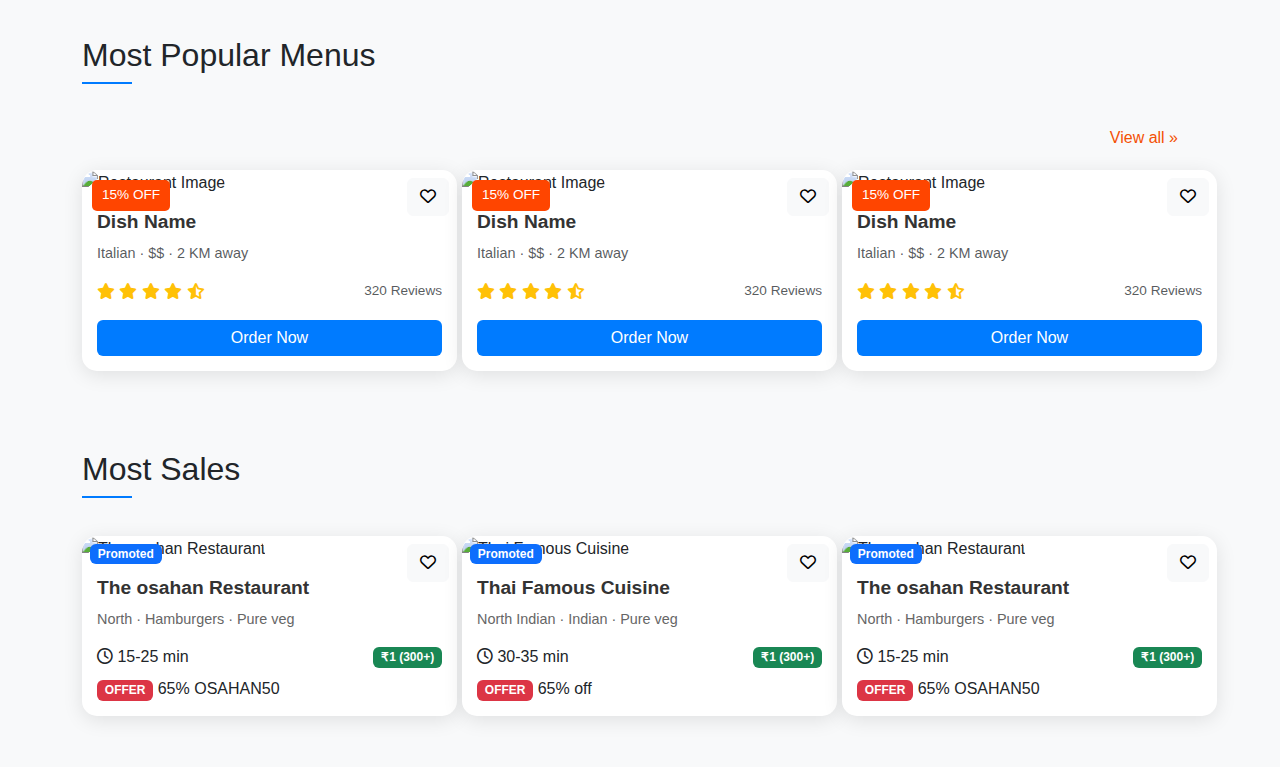
==== commit 4eed8fb4: "Add files via upload" ====
--- a/index.html
+++ b/index.html
@@ -4,7 +4,7 @@
 <head>
     <meta charset="UTF-8">
     <meta name="viewport" content="width=device-width, initial-scale=1.0">
-    <title>DoorStep.com</title>
+    <title>Rajwada Family Garden</title>
     <!-- +++++++ Bootstrap,External CSS , favicon links++++++++ -->
     <link href="https://cdnjs.cloudflare.com/ajax/libs/bootstrap/5.1.3/css/bootstrap.min.css" rel="stylesheet">
     <link href="https://cdnjs.cloudflare.com/ajax/libs/font-awesome/6.0.0-beta3/css/all.min.css" rel="stylesheet">
@@ -13,68 +13,6 @@
     <link rel="icon" type="image/x-icon" href="./assets/images/ds-logo.png">
     <style>
         /* Hero Section */
-        .hero-section {
-            background: url('https://img.freepik.com/free-photo/exploding-burger-with-vegetables-melted-cheese-black-background-generative-ai_157027-1734.jpg') no-repeat center center/cover;
-            height: 90vh;
-            /* Adjust height for full-screen effect */
-            position: relative;
-            display: flex;
-            align-items: center;
-            justify-content: center;
-        }
-
-        .hero-section::before {
-            content: '';
-            position: absolute;
-            top: 0;
-            left: 0;
-            width: 100%;
-            height: 100%;
-            background: rgba(0, 0, 0, 0.5);
-            /* Overlay with transparency */
-            z-index: 1;
-        }
-
-        .hero-content {
-            position: relative;
-            z-index: 2;
-            color: white;
-            text-align: center;
-        }
-
-        .hero-content h1 {
-            font-size: 4rem;
-            /* Adjust size */
-            font-weight: bold;
-            margin-bottom: 1rem;
-            animation: fadeIn 1.5s ease-in-out;
-        }
-
-        .hero-content p {
-            font-size: 1.5rem;
-            margin-bottom: 2rem;
-            animation: fadeIn 2s ease-in-out;
-        }
-
-        .hero-content .btn {
-            padding: 1rem 2.5rem;
-            font-size: 1.2rem;
-            font-weight: bold;
-            animation: fadeIn 2.5s ease-in-out;
-        }
-
-        /* Fade-in animation */
-        @keyframes fadeIn {
-            0% {
-                opacity: 0;
-                transform: translateY(20px);
-            }
-
-            100% {
-                opacity: 1;
-                transform: translateY(0);
-            }
-        }
     </style>
 </head>
 
@@ -84,7 +22,7 @@
         <nav class="navbar navbar-expand-lg navbar-dark  shadow-sm">
             <div class="container">
                 <a class="navbar-brand" href="index.html">
-                    <img src="./assets/images/ds-logo.png" alt="Logo" class="img-fluid"> DoorStep™
+                    Rajwada Family Garden
                 </a>
                 <button class="navbar-toggler" type="button" data-bs-toggle="collapse" data-bs-target="#navbarNav"
                     aria-controls="navbarNav" aria-expanded="false" aria-label="Toggle navigation">
@@ -152,7 +90,7 @@
         <div class="sidebar-header">
             <img src="./assets/images/ds-logo.png" alt="Logo" class="img-fluid"
                 style="max-height: 40px; float: left; margin-right: 10px;">
-            <h3>DoorStep™</h3>
+            <h3>Rajwada</h3>
         </div>
         <ul class="sidebar-menu">
             <li><i class="fas fa-home"></i><span>Homepage</span></li>
@@ -175,16 +113,16 @@
     <!-- ========================== Hero Section Starts ========================== -->
     <section class="hero-section">
         <div class="hero-content text-center">
-            <h1>Delicious Meals Delivered to Your Doorstep</h1>
+            <h1>Rajwada Family Garden & Restaurant</h1>
             <p>Order your favorite meals with just a few clicks</p>
-            <a href="#" class="btn btn-warning btn-lg">Order Now</a>
+            <a href="./sections/menu.html" class="btn btn-warning btn-lg">View More</a>
         </div>
     </section>
     <!-- ========================== Hero Section Ends ========================== -->
     <div id="content" class="content">
         <!-- ========================== Hero Section Starts ========================== -->
         <!-- ========================== Offers Courosel Section Sarts ========================== -->
-        <section class="offers-section">
+        <section class="offers-section" id="order-now">
             <div class="container">
                 <h2 class="section-title">Special Offers</h2>
                 <div id="offersCarousel" class="carousel slide" data-bs-ride="carousel">
@@ -199,7 +137,7 @@
                                     <div>
                                         <h3>50% Off on Your First Order</h3>
                                         <p>Use code WELCOME50 at checkout. Valid for new customers only.</p>
-                                        <a href="#" class="btn btn-primary">Order Now</a>
+                                        <a href="#" class="btn btn-primary">Explore Menu</a>
                                     </div>
                                 </div>
                             </div>
@@ -236,7 +174,7 @@
         <!-- ========================== Offers Section Ends ========================== -->
         <!-- ========================== Trending Section Starts ========================== -->
         <div class="container mt-5">
-            <h2 class="section-title">Trending Restaurants</h2>
+            <h2 class="section-title">Trending Dishesh</h2>
             <a href="sections/trending.html" class=" btn-link"
                 style="display: flex; justify-content: flex-end; color: rgb(244, 80, 4); margin: 20px; text-decoration: none;">View
                 all »</a>
@@ -250,69 +188,69 @@
                                     class="far fa-heart"></i></button>
                         </div>
                         <div class="card-body">
-                            <h5 class="card-title">Restaurant Name</h5>
-                            <p class="card-text text-muted">Italian · $$ · 2 KM away</p>
-                            <div class="ratings d-flex justify-content-between align-items-center">
-                                <div class="stars text-warning">
-                                    <span class="fa fa-star"></span>
-                                    <span class="fa fa-star"></span>
-                                    <span class="fa fa-star"></span>
-                                    <span class="fa fa-star"></span>
-                                    <span class="fa fa-star-half-alt"></span>
-                                </div>
-                                <span class="reviews text-muted">320 Reviews</span>
-                            </div>
-                            <a href="#" class="btn btn-primary mt-3 w-100">View Menu</a>
-                        </div>
-                    </div>
-                </div>
-                <div class="col-md-4 mb-4">
-                    <div class="card restaurant-card">
-                        <div class="card-media position-relative">
-                            <img src="https://via.placeholder.com/350x200" class="card-img-top" alt="Restaurant Image">
-                            <div class="card-offer-badge">15% OFF</div>
-                            <button class="btn btn-light position-absolute top-0 end-0 m-2"><i
-                                    class="far fa-heart"></i></button>
-                        </div>
-                        <div class="card-body">
-                            <h5 class="card-title">Restaurant Name</h5>
-                            <p class="card-text text-muted">Italian · $$ · 2 KM away</p>
-                            <div class="ratings d-flex justify-content-between align-items-center">
-                                <div class="stars text-warning">
-                                    <span class="fa fa-star"></span>
-                                    <span class="fa fa-star"></span>
-                                    <span class="fa fa-star"></span>
-                                    <span class="fa fa-star"></span>
-                                    <span class="fa fa-star-half-alt"></span>
-                                </div>
-                                <span class="reviews text-muted">320 Reviews</span>
-                            </div>
-                            <a href="#" class="btn btn-primary mt-3 w-100">View Menu</a>
-                        </div>
-                    </div>
-                </div>
-                <div class="col-md-4 mb-4">
-                    <div class="card restaurant-card">
-                        <div class="card-media position-relative">
-                            <img src="https://via.placeholder.com/350x200" class="card-img-top" alt="Restaurant Image">
-                            <div class="card-offer-badge">15% OFF</div>
-                            <button class="btn btn-light position-absolute top-0 end-0 m-2"><i
-                                    class="far fa-heart"></i></button>
-                        </div>
-                        <div class="card-body">
-                            <h5 class="card-title">Restaurant Name</h5>
-                            <p class="card-text text-muted">Italian · $$ · 2 KM away</p>
-                            <div class="ratings d-flex justify-content-between align-items-center">
-                                <div class="stars text-warning">
-                                    <span class="fa fa-star"></span>
-                                    <span class="fa fa-star"></span>
-                                    <span class="fa fa-star"></span>
-                                    <span class="fa fa-star"></span>
-                                    <span class="fa fa-star-half-alt"></span>
-                                </div>
-                                <span class="reviews text-muted">320 Reviews</span>
-                            </div>
-                            <a href="#" class="btn btn-primary mt-3 w-100">View Menu</a>
+                            <h5 class="card-title">Dish Name</h5>
+                            <p class="card-text text-muted">Italian · $$ · 2 KM away</p>
+                            <div class="ratings d-flex justify-content-between align-items-center">
+                                <div class="stars text-warning">
+                                    <span class="fa fa-star"></span>
+                                    <span class="fa fa-star"></span>
+                                    <span class="fa fa-star"></span>
+                                    <span class="fa fa-star"></span>
+                                    <span class="fa fa-star-half-alt"></span>
+                                </div>
+                                <span class="reviews text-muted">320 Reviews</span>
+                            </div>
+                            <a href="#" class="btn btn-primary mt-3 w-100">Order Now</a>
+                        </div>
+                    </div>
+                </div>
+                <div class="col-md-4 mb-4">
+                    <div class="card restaurant-card">
+                        <div class="card-media position-relative">
+                            <img src="https://via.placeholder.com/350x200" class="card-img-top" alt="Restaurant Image">
+                            <div class="card-offer-badge">15% OFF</div>
+                            <button class="btn btn-light position-absolute top-0 end-0 m-2"><i
+                                    class="far fa-heart"></i></button>
+                        </div>
+                        <div class="card-body">
+                            <h5 class="card-title">Dish Name</h5>
+                            <p class="card-text text-muted">Italian · $$ · 2 KM away</p>
+                            <div class="ratings d-flex justify-content-between align-items-center">
+                                <div class="stars text-warning">
+                                    <span class="fa fa-star"></span>
+                                    <span class="fa fa-star"></span>
+                                    <span class="fa fa-star"></span>
+                                    <span class="fa fa-star"></span>
+                                    <span class="fa fa-star-half-alt"></span>
+                                </div>
+                                <span class="reviews text-muted">320 Reviews</span>
+                            </div>
+                            <a href="#" class="btn btn-primary mt-3 w-100">Order Now</a>
+                        </div>
+                    </div>
+                </div>
+                <div class="col-md-4 mb-4">
+                    <div class="card restaurant-card">
+                        <div class="card-media position-relative">
+                            <img src="https://via.placeholder.com/350x200" class="card-img-top" alt="Restaurant Image">
+                            <div class="card-offer-badge">15% OFF</div>
+                            <button class="btn btn-light position-absolute top-0 end-0 m-2"><i
+                                    class="far fa-heart"></i></button>
+                        </div>
+                        <div class="card-body">
+                            <h5 class="card-title">Dish Name</h5>
+                            <p class="card-text text-muted">Italian · $$ · 2 KM away</p>
+                            <div class="ratings d-flex justify-content-between align-items-center">
+                                <div class="stars text-warning">
+                                    <span class="fa fa-star"></span>
+                                    <span class="fa fa-star"></span>
+                                    <span class="fa fa-star"></span>
+                                    <span class="fa fa-star"></span>
+                                    <span class="fa fa-star-half-alt"></span>
+                                </div>
+                                <span class="reviews text-muted">320 Reviews</span>
+                            </div>
+                            <a href="#" class="btn btn-primary mt-3 w-100">Order Now</a>
                         </div>
                     </div>
                 </div>
@@ -323,7 +261,7 @@
 
         <!-- ========================== Most Popular Section Starts ========================== -->
         <div class="container mt-5">
-            <h2 class="section-title">Most Popular</h2>
+            <h2 class="section-title">Most Popular Menus</h2>
             <a href="sections/popular.html" class=" btn-link"
                 style="display: flex; justify-content: flex-end; color: rgb(244, 80, 4); margin: 20px; text-decoration: none;">View
                 all »</a>
@@ -337,69 +275,69 @@
                                     class="far fa-heart"></i></button>
                         </div>
                         <div class="card-body">
-                            <h5 class="card-title">Restaurant Name</h5>
-                            <p class="card-text text-muted">Italian · $$ · 2 KM away</p>
-                            <div class="ratings d-flex justify-content-between align-items-center">
-                                <div class="stars text-warning">
-                                    <span class="fa fa-star"></span>
-                                    <span class="fa fa-star"></span>
-                                    <span class="fa fa-star"></span>
-                                    <span class="fa fa-star"></span>
-                                    <span class="fa fa-star-half-alt"></span>
-                                </div>
-                                <span class="reviews text-muted">320 Reviews</span>
-                            </div>
-                            <a href="#" class="btn btn-primary mt-3 w-100">View Menu</a>
-                        </div>
-                    </div>
-                </div>
-                <div class="col-md-4 mb-4">
-                    <div class="card restaurant-card">
-                        <div class="card-media position-relative">
-                            <img src="https://via.placeholder.com/350x200" class="card-img-top" alt="Restaurant Image">
-                            <div class="card-offer-badge">15% OFF</div>
-                            <button class="btn btn-light position-absolute top-0 end-0 m-2"><i
-                                    class="far fa-heart"></i></button>
-                        </div>
-                        <div class="card-body">
-                            <h5 class="card-title">Restaurant Name</h5>
-                            <p class="card-text text-muted">Italian · $$ · 2 KM away</p>
-                            <div class="ratings d-flex justify-content-between align-items-center">
-                                <div class="stars text-warning">
-                                    <span class="fa fa-star"></span>
-                                    <span class="fa fa-star"></span>
-                                    <span class="fa fa-star"></span>
-                                    <span class="fa fa-star"></span>
-                                    <span class="fa fa-star-half-alt"></span>
-                                </div>
-                                <span class="reviews text-muted">320 Reviews</span>
-                            </div>
-                            <a href="#" class="btn btn-primary mt-3 w-100">View Menu</a>
-                        </div>
-                    </div>
-                </div>
-                <div class="col-md-4 mb-4">
-                    <div class="card restaurant-card">
-                        <div class="card-media position-relative">
-                            <img src="https://via.placeholder.com/350x200" class="card-img-top" alt="Restaurant Image">
-                            <div class="card-offer-badge">15% OFF</div>
-                            <button class="btn btn-light position-absolute top-0 end-0 m-2"><i
-                                    class="far fa-heart"></i></button>
-                        </div>
-                        <div class="card-body">
-                            <h5 class="card-title">Restaurant Name</h5>
-                            <p class="card-text text-muted">Italian · $$ · 2 KM away</p>
-                            <div class="ratings d-flex justify-content-between align-items-center">
-                                <div class="stars text-warning">
-                                    <span class="fa fa-star"></span>
-                                    <span class="fa fa-star"></span>
-                                    <span class="fa fa-star"></span>
-                                    <span class="fa fa-star"></span>
-                                    <span class="fa fa-star-half-alt"></span>
-                                </div>
-                                <span class="reviews text-muted">320 Reviews</span>
-                            </div>
-                            <a href="#" class="btn btn-primary mt-3 w-100">View Menu</a>
+                            <h5 class="card-title">Dish Name</h5>
+                            <p class="card-text text-muted">Italian · $$ · 2 KM away</p>
+                            <div class="ratings d-flex justify-content-between align-items-center">
+                                <div class="stars text-warning">
+                                    <span class="fa fa-star"></span>
+                                    <span class="fa fa-star"></span>
+                                    <span class="fa fa-star"></span>
+                                    <span class="fa fa-star"></span>
+                                    <span class="fa fa-star-half-alt"></span>
+                                </div>
+                                <span class="reviews text-muted">320 Reviews</span>
+                            </div>
+                            <a href="#" class="btn btn-primary mt-3 w-100">Order Now</a>
+                        </div>
+                    </div>
+                </div>
+                <div class="col-md-4 mb-4">
+                    <div class="card restaurant-card">
+                        <div class="card-media position-relative">
+                            <img src="https://via.placeholder.com/350x200" class="card-img-top" alt="Restaurant Image">
+                            <div class="card-offer-badge">15% OFF</div>
+                            <button class="btn btn-light position-absolute top-0 end-0 m-2"><i
+                                    class="far fa-heart"></i></button>
+                        </div>
+                        <div class="card-body">
+                            <h5 class="card-title">Dish Name</h5>
+                            <p class="card-text text-muted">Italian · $$ · 2 KM away</p>
+                            <div class="ratings d-flex justify-content-between align-items-center">
+                                <div class="stars text-warning">
+                                    <span class="fa fa-star"></span>
+                                    <span class="fa fa-star"></span>
+                                    <span class="fa fa-star"></span>
+                                    <span class="fa fa-star"></span>
+                                    <span class="fa fa-star-half-alt"></span>
+                                </div>
+                                <span class="reviews text-muted">320 Reviews</span>
+                            </div>
+                            <a href="#" class="btn btn-primary mt-3 w-100">Order Now</a>
+                        </div>
+                    </div>
+                </div>
+                <div class="col-md-4 mb-4">
+                    <div class="card restaurant-card">
+                        <div class="card-media position-relative">
+                            <img src="https://via.placeholder.com/350x200" class="card-img-top" alt="Restaurant Image">
+                            <div class="card-offer-badge">15% OFF</div>
+                            <button class="btn btn-light position-absolute top-0 end-0 m-2"><i
+                                    class="far fa-heart"></i></button>
+                        </div>
+                        <div class="card-body">
+                            <h5 class="card-title">Dish Name</h5>
+                            <p class="card-text text-muted">Italian · $$ · 2 KM away</p>
+                            <div class="ratings d-flex justify-content-between align-items-center">
+                                <div class="stars text-warning">
+                                    <span class="fa fa-star"></span>
+                                    <span class="fa fa-star"></span>
+                                    <span class="fa fa-star"></span>
+                                    <span class="fa fa-star"></span>
+                                    <span class="fa fa-star-half-alt"></span>
+                                </div>
+                                <span class="reviews text-muted">320 Reviews</span>
+                            </div>
+                            <a href="#" class="btn btn-primary mt-3 w-100">Order Now</a>
                         </div>
                     </div>
                 </div>
@@ -488,9 +426,9 @@
                     </div>
                 </div>
             </div>
-            <marquee behavior="loop" direction="right" scrollamount="20" onmouseout="start();" onmouseover="stop();">
+            <!-- <marquee behavior="loop" direction="right" scrollamount="20" onmouseout="start();" onmouseover="stop();">
                 <img src="./assets/images/ds-logo.png" height="400px" />
-            </marquee>
+            </marquee> -->
         </div>
         <!-- ========================== Most Sales Section Ends ========================== -->
         <script>
--- a/style_sheets/style.css
+++ b/style_sheets/style.css
@@ -96,6 +96,65 @@
   width: 250px;
 }
 
+.hero-section {
+  background: url('../assets/images/rajwada-img.avif') no-repeat center center/cover;
+  height: 90vh;
+  position: relative;
+  display: flex;
+  align-items: center;
+  justify-content: center;
+}
+
+.hero-section::before {
+  content: '';
+  position: absolute;
+  top: 0;
+  left: 0;
+  width: 100%;
+  height: 100%;
+  background: rgba(0, 0, 0, 0.5);
+  z-index: 1;
+}
+
+.hero-content {
+  position: relative;
+  z-index: 2;
+  color: white;
+  text-align: center;
+}
+
+.hero-content h1 {
+  font-size: 4rem;
+  font-weight: bold;
+  margin-bottom: 1rem;
+  animation: fadeIn 1.5s ease-in-out;
+}
+
+.hero-content p {
+  font-size: 1.5rem;
+  margin-bottom: 2rem;
+  animation: fadeIn 2s ease-in-out;
+}
+
+.hero-content .btn {
+  padding: 1rem 2.5rem;
+  font-size: 1.2rem;
+  font-weight: bold;
+  animation: fadeIn 2.5s ease-in-out;
+}
+
+@keyframes fadeIn {
+  0% {
+      opacity: 0;
+      transform: translateY(20px);
+  }
+
+  100% {
+      opacity: 1;
+      transform: translateY(0);
+  }
+}
+
 /* Content Styles */
 .content {
   margin-left: 0;
